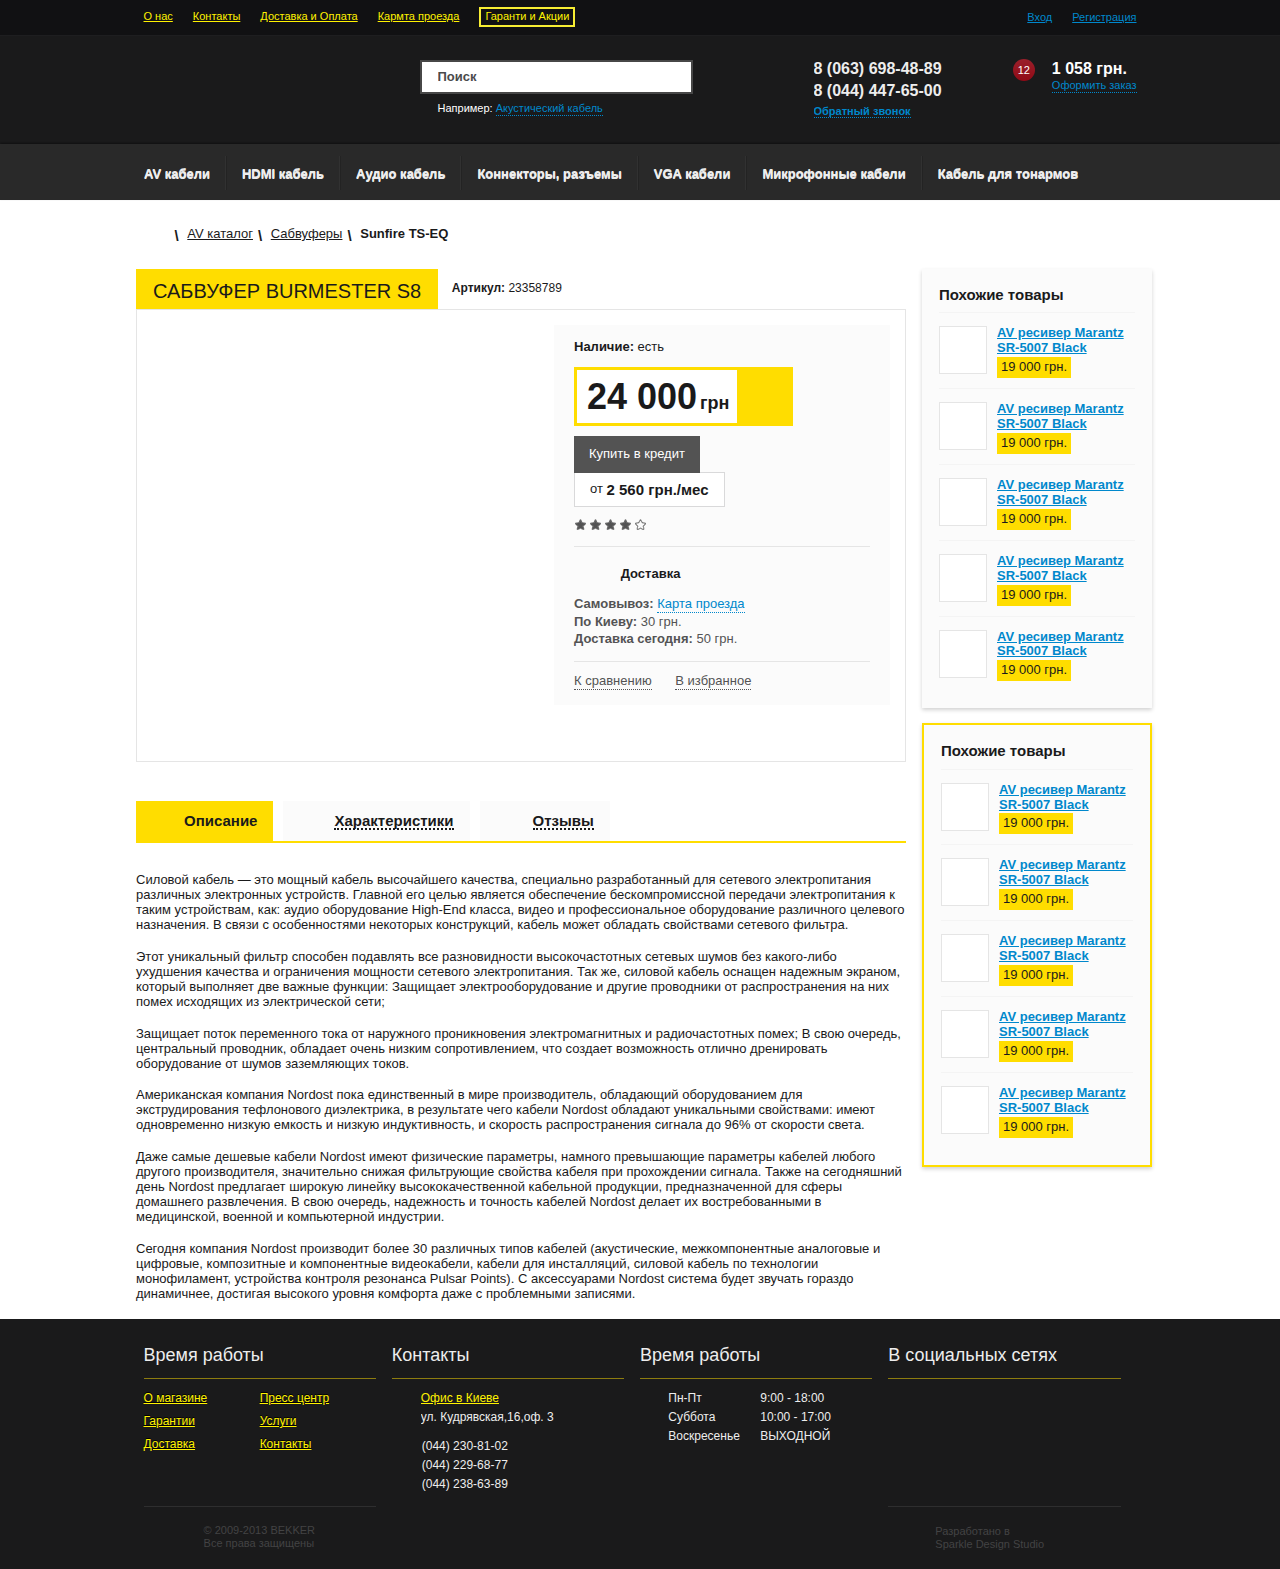
==== tovar-description.html @ 6b444d85 "upd" ====
<!doctype html>
<!--[if lte IE 8]><html class="lteie8"><![endif]-->
<!--[if gt IE 8]><!--><html><!--<![endif]-->
<head>
    <meta charset="utf-8">
    <title>Index</title>
    <meta name="viewport" content="width=device-width"/>
    <link rel="stylesheet" media="screen" href="css/screen.css" >
    <script src="js/jquery.js"></script>
    <script src="js/jquery-ui-1.10.3.custom.js"></script>
    <script src="js/jquery.cycle2.js"></script>
    <script src="js/jquery.cycle2.carousel.js"></script>
    <script src="js/html5shiv.js"></script>
    <script src="js/common.js"></script>
</head>
<body>
<div class="l-layout">
    <!-- BEGIN Header -->
    <header class="header">
        <div class="header__top">
            <div class="l-container">
                <nav class="top-nav">
                    <a href="#" class="top-nav__link">О нас</a>      
                    <a href="#" class="top-nav__link">Контакты</a>      
                    <a href="#" class="top-nav__link">Доставка и Оплата</a>       
                    <a href="#" class="top-nav__link">Кармта проезда</a>       
                    <a href="#" class="top-nav__link is-marked">Гаранти и Акции</a>
                </nav>
                <div class="enter-item">
                    <a href="#" class="enter-item__link">Вход</a>
                    <a href="#" class="enter-item__link">Регистрация</a>     
                </div>
            </div>
        </div>
        <div class="header__middle">
            <div class="l-container">
                <h1 class="header__logo">
                    <a href="#" class="header__logo-link">Bekker</a>
                </h1>
                <div class="header__search">
                    <div class="input-wrap">
                        <input class="input" type="text" placeholder="Поиск">
                        <i class="icon-glass"></i>
                    </div>
                    <div class="header__search-text">
                        Например: <span class="header__link js-search-example">Акустический кабель</span>
                    </div>
                </div>
                <div class="header__phones">
                    <i class="icon-phone"></i>
                    <div class="header__phones-item">
                        <div>8 (063) 698-48-89</div>
                        <div>8 (044) 447-65-00</div>
                        <a href="#" class="header__link">Обратный звонок</a>
                    </div>
                </div>
                <div class="header__busket">
                    <a class="header__busket-icon" href="#">
                        <i class="icon-basket-red"></i>
                        <span>12</span>
                    </a>
                    <div class="header__busket-info">
                        <strong>1 058 грн.</strong>
                        <a href="#" class="header__link">Оформить заказ</a>
                    </div>
                </div>
            </div>    
        </div>
        <nav class="nav">
            <ul class="nav__inner">
                <li class="nav__item">
                    <a href="#" class="nav__link">AV кабели </a>
                    <div class="subnav">
                        <div class="subnav__col">
                            <h2 class="subnav__title">Акустические кабели</h2>
                            <ul class="subnav__list">
                                <li class="subnav__item">
                                <a href="#" class="subnav__link">HDMI и DVI кабели</a>
                                </li>
                                <li class="subnav__item">
                                <a href="#" class="subnav__link">Аналоговые небалансные кабели</a>
                                </li>
                                <li class="subnav__item">
                                <a href="#" class="subnav__link">Аналоговые балансные кабели</a>
                                </li>
                                <li class="subnav__item">
                                <a href="#" class="subnav__link">Цифровые оптические кабели</a>
                                </li>
                                <li class="subnav__item">
                                <a href="#" class="subnav__link">Цифровые балансные кабели</a>
                                </li>
                                <li class="subnav__item">
                                <a href="#" class="subnav__link">Цифровые коаксиальные кабели</a>
                                </li>
                                <li class="subnav__item">
                                <a href="#" class="subnav__link">Сабвуферные кабели</a>
                                </li>
                                <li class="subnav__item">
                                <a href="#" class="subnav__link">Силовые кабели</a>
                                </li>
                                <li class="subnav__item">
                                <a href="#" class="subnav__link">Коннекторы, разъемы</a>
                                </li>
                            </ul>
                        </div>
                        <div class="subnav__col">
                            <h2 class="subnav__title">VGA кабели</h2>
                            <ul class="subnav__list">
                                <li class="subnav__item">
                                    <a href="#" class="subnav__link">HDMI и DVI кабели</a>
                                </li>
                                <li class="subnav__item">
                                    <a href="#" class="subnav__link">Аналоговые небалансные кабели</a>
                                </li>
                                <li class="subnav__item">
                                    <a href="#" class="subnav__link">Аналоговые балансные кабели</a>
                                </li>
                                <li class="subnav__item">
                                    <a href="#" class="subnav__link">Цифровые оптические кабели</a>
                                </li>
                            </ul>
                            <h2 class="subnav__title">Аналоговые небалансные кабели</h2>
                            <ul class="subnav__list">
                                <li class="subnav__item">
                                    <a href="#" class="subnav__link">HDMI и DVI кабели</a>
                                </li>
                                <li class="subnav__item">
                                    <a href="#" class="subnav__link">Аналоговые небалансные кабели</a>
                                </li>
                            </ul>
                        </div>
                        <div class="subnav__col">
                            <h2 class="subnav__title">Цифровые балансные кабели</h2>
                            <ul class="subnav__list">
                                <li class="subnav__item">
                                    <a href="#" class="subnav__link">Цифровые коаксиальные кабели</a>
                                </li>
                                <li class="subnav__item">
                                    <a href="#" class="subnav__link">Сабвуферные кабели</a>
                                </li>
                                <li class="subnav__item">
                                    <a href="#" class="subnav__link">Силовые кабели</a>
                                </li>
                                <li class="subnav__item">
                                    <a href="#" class="subnav__link">Коннекторы, разъемы</a>
                                </li>
                                <li class="subnav__item">
                                    <a href="#" class="subnav__link">VGA кабели</a>
                                </li>
                                <li class="subnav__item">
                                    <a href="#" class="subnav__link">Микрофонные кабели</a>
                                </li>
                                <li class="subnav__item">
                                    <a href="#" class="subnav__link">Кабель для тонармов</a>
                                </li>
                                <li class="subnav__item">
                                    <a href="#" class="subnav__link">USB кабель</a>
                                </li>
                                <li class="subnav__item">
                                    <a href="#" class="subnav__link">Оборудование, приборы</a>
                                </li>
                            </ul>
                        </div>
                    </div>
                </li>
                <li class="nav__item">
                    <a href="#" class="nav__link">HDMI кабель </a>
                </li>        
                <li class="nav__item">
                    <a href="#" class="nav__link">Аудио кабель</a>
                </li>          
                <li class="nav__item">
                    <a href="#" class="nav__link">Коннекторы, разъемы</a>
                </li>         
                <li class="nav__item">
                    <a href="#" class="nav__link">VGA кабели</a>
                </li>          
                <li class="nav__item">
                    <a href="#" class="nav__link">Микрофонные кабели</a>
                </li>            
                <li class="nav__item">
                    <a href="#" class="nav__link">Кабель для тонармов</a>
                </li>

            </ul>
        </nav>
    </header>
    <!-- END Header -->
    <div class="l-container">
        <div class="breadcrumbs">
            <a href="#"><i class="icon-home"></i></a><i>\</i>
            <a href="#">AV каталог</a><i>\</i>
            <a href="#">Сабвуферы</a><i>\</i>
            <span>Sunfire TS-EQ</span>
        </div>
    </div>
    <div class="l-container l-container_width wrap">
        <div class="l-main-col">
            <div class="prod">
                <div class="prod__top">
                    <h2 class="prod__title">Сабвуфер Burmester S8</h2>
                    <span class="prod__articul"><strong>Артикул:</strong> 23358789</span>
                </div>
                <div class="prod__main wrap">
                    <div class="prod__left">
                        
                    </div>
                    <div class="prod__right">
                        <div class="prod-info">
                            <p><strong>Наличие: </strong>есть</p>
                            <a class="price price_big" href="#">
                                <div class="price__main">
                                    <strong>24 000<sub>грн</sub></strong>
                                </div>
                                <i class="icon-basket"></i>
                            </a>
                            <a href="#" class="credit-buy">
                                <span class="credit-buy__title">Купить в кредит</span>
                                <span class="credit-buy__price">от <strong>2 560 грн./мес</strong></span>
                            </a>
                            <div class="rate">
                                <div class="rate__stars">
                                    <img src="img/rate.png" alt="">
                                </div>
                            </div> 
                            <div class="prod-info__delivery">
                                <i class="icon-delivery"></i>
                                <strong>Доставка</strong>
                                <ul>
                                    <li><strong>Самовывоз:</strong> <a href="#">Карта проезда</a></li>
                                    <li><strong>По Киеву:</strong> 30 грн.</li>
                                    <li><strong>Доставка сегодня:</strong> 50 грн.</li>
                                </ul>
                            </div>
                            <a href="#" class="prod-info__link">К сравнению</a>
                            <a href="#" class="prod-info__link">В избранное</a>
                        </div>
                        <div class="soc-like">
                            <img src="img/soc-like.png" alt="">
                        </div>
                    </div>
                </div>
            </div>
            <ul class="tab">
                <li class="tab__item">
                    <a href="#" class="tab__link is-active">
                        <i class="icon-descr"></i><span>Описание</span>
                    </a>
                </li>
                <li class="tab__item">
                    <a href="#" class="tab__link">
                        <i class="icon-char"></i><span>Характеристики</span>
                    </a>
                </li>
                <li class="tab__item">
                    <a href="#" class="tab__link">
                        <i class="icon-review"></i><span>Отзывы</span>
                    </a>
                </li>
            </ul>
            <div class="tab-cont">
                <article class="article">
                    <p>Силовой кабель — это мощный кабель высочайшего качества, специально разработанный для сетевого электропитания различных электронных устройств. Главной его целью является обеспечение бескомпромиссной передачи электропитания к таким устройствам, как: аудио оборудование High-End класса, видео и профессиональное оборудование различного целевого назначения. В связи с особенностями некоторых конструкций, кабель может обладать свойствами сетевого фильтра. </p>
                    <p>Этот уникальный фильтр способен подавлять все разновидности высокочастотных сетевых шумов без какого-либо ухудшения качества и ограничения мощности сетевого электропитания. Так же, силовой кабель оснащен надежным экраном, который выполняет две важные функции:
                    Защищает электрооборудование и другие проводники от распространения на них помех исходящих из электрической сети;</p>
                    <p>Защищает поток переменного тока от наружного проникновения электромагнитных и радиочастотных помех;
                    В свою очередь, центральный проводник, обладает очень низким сопротивлением, что создает возможность отлично дренировать оборудование от шумов заземляющих токов.</p>
                    <p>Американская компания Nordost пока единственный в мире производитель, обладающий оборудованием для экструдирования тефлонового диэлектрика, в результате чего кабели Nordost обладают уникальными свойствами: имеют одновременно низкую емкость и низкую индуктивность, и скорость распространения сигнала до 96% от скорости света. </p>
                    <p>Даже самые дешевые кабели Nordost имеют физические параметры, намного превышающие параметры кабелей любого другого производителя, значительно снижая фильтрующие свойства кабеля при прохождении сигнала.
                    Также на сегодняшний день Nordost предлагает широкую линейку высококачественной кабельной продукции, предназначенной для сферы домашнего развлечения. В свою очередь, надежность и точность кабелей Nordost делает их востребованными в медицинской, военной и компьютерной индустрии.</p>
                    <p>Сегодня компания Nordost производит более 30 различных типов кабелей (акустические, межкомпонентные аналоговые и цифровые, композитные и компонентные видеокабели, кабели для инсталляций, силовой кабель по технологии монофиламент, устройства контроля резонанса Pulsar Points). С аксессуарами Nordost система будет звучать гораздо динамичнее, достигая высокого уровня комфорта даже с проблемными записями.</p>
                </article>
            </div>
        </div>
        <div class="l-col-right">
            <div class="block">
                <h3 class="block__title">Похожие товары</h3>
                <a class="prod-small" href="#">
                    <div class="prod-small__img">
                        <img src="img/prod.jpg" alt="">
                    </div>
                    <div class="prod-small__main">
                        <strong class="prod-small__title"><span>AV ресивер Marantz SR-5007 Black</span></strong>
                        <span class="prod-small__price">19 000 грн.</span>
                    </div>
                </a>
                <a class="prod-small" href="#">
                    <div class="prod-small__img">
                        <img src="img/prod.jpg" alt="">
                    </div>
                    <div class="prod-small__main">
                        <strong class="prod-small__title"><span>AV ресивер Marantz SR-5007 Black</span></strong>
                        <span class="prod-small__price">19 000 грн.</span>
                    </div>
                </a>
                <a class="prod-small" href="#">
                    <div class="prod-small__img">
                        <img src="img/prod.jpg" alt="">
                    </div>
                    <div class="prod-small__main">
                        <strong class="prod-small__title"><span>AV ресивер Marantz SR-5007 Black</span></strong>
                        <span class="prod-small__price">19 000 грн.</span>
                    </div>
                </a>
                <a class="prod-small" href="#">
                    <div class="prod-small__img">
                        <img src="img/prod.jpg" alt="">
                    </div>
                    <div class="prod-small__main">
                        <strong class="prod-small__title"><span>AV ресивер Marantz SR-5007 Black</span></strong>
                        <span class="prod-small__price">19 000 грн.</span>
                    </div>
                </a>
                <a class="prod-small" href="#">
                    <div class="prod-small__img">
                        <img src="img/prod.jpg" alt="">
                    </div>
                    <div class="prod-small__main">
                        <strong class="prod-small__title"><span>AV ресивер Marantz SR-5007 Black</span></strong>
                        <span class="prod-small__price">19 000 грн.</span>
                    </div>
                </a>
            </div>
            <div class="block is-best">
                <h3 class="block__title">Похожие товары</h3>
                <a class="prod-small" href="#">
                    <div class="prod-small__img">
                        <img src="img/prod.jpg" alt="">
                    </div>
                    <div class="prod-small__main">
                        <strong class="prod-small__title"><span>AV ресивер Marantz SR-5007 Black</span></strong>
                        <span class="prod-small__price">19 000 грн.</span>
                    </div>
                </a>
                <a class="prod-small" href="#">
                    <div class="prod-small__img">
                        <img src="img/prod.jpg" alt="">
                    </div>
                    <div class="prod-small__main">
                        <strong class="prod-small__title"><span>AV ресивер Marantz SR-5007 Black</span></strong>
                        <span class="prod-small__price">19 000 грн.</span>
                    </div>
                </a>
                <a class="prod-small" href="#">
                    <div class="prod-small__img">
                        <img src="img/prod.jpg" alt="">
                    </div>
                    <div class="prod-small__main">
                        <strong class="prod-small__title"><span>AV ресивер Marantz SR-5007 Black</span></strong>
                        <span class="prod-small__price">19 000 грн.</span>
                    </div>
                </a>
                <a class="prod-small" href="#">
                    <div class="prod-small__img">
                        <img src="img/prod.jpg" alt="">
                    </div>
                    <div class="prod-small__main">
                        <strong class="prod-small__title"><span>AV ресивер Marantz SR-5007 Black</span></strong>
                        <span class="prod-small__price">19 000 грн.</span>
                    </div>
                </a>
                <a class="prod-small" href="#">
                    <div class="prod-small__img">
                        <img src="img/prod.jpg" alt="">
                    </div>
                    <div class="prod-small__main">
                        <strong class="prod-small__title"><span>AV ресивер Marantz SR-5007 Black</span></strong>
                        <span class="prod-small__price">19 000 грн.</span>
                    </div>
                </a>
            </div>
            <a class="side-banner" href="#">
                <img src="img/banner.jpg" alt="">
            </a>
        </div> 
    </div>
    <div class="push"></div>
</div>
<footer class="footer">
    <div class="l-container">
        <div class="footer__col">
            <h3 class="footer__title">Время работы</h3>
            <ul class="footer__nav">
                <li class="footer__nav-item"><a href="" class="footer__nav-link">О магазине</a></li>
                <li class="footer__nav-item"><a href="" class="footer__nav-link">Пресс центр</a></li>
                <li class="footer__nav-item"><a href="" class="footer__nav-link">Гарантии</a></li>
                <li class="footer__nav-item"><a href="" class="footer__nav-link">Услуги</a></li>
                <li class="footer__nav-item"><a href="" class="footer__nav-link">Доставка</a></li>
                <li class="footer__nav-item"><a href="" class="footer__nav-link">Контакты</a></li>
            </ul>
            <div class="footer__copy footer__meta">
                <i class="icon-bakker"></i>
                <span>© 2009-2013 BEKKER <br> Все права защищены</span>
            </div>
        </div>
        <div class="footer__col">
            <h3 class="footer__title">Контакты</h3>
            <div class="footer__contact">
                <div class="footer__conact-item">
                    <i class="icon-point"></i>
                    <ul>
                        <li><a href="#">Офис в Киеве</a></li>
                        <li>ул. Кудрявская,16,оф. 3</li>
                    </ul>
                </div>
                <div class="footer__conact-item">
                    <i class="icon-phone-small"></i>
                    <ul>
                        <li>(044) 230-81-02</li>
                        <li>(044) 229-68-77</li>
                        <li>(044) 238-63-89</li>
                    </ul>
                </div>
            </div>
        </div>
        <div class="footer__col footer__time">
            <h3 class="footer__title">Время работы</h3>
            <i class="icon-clock"></i>
            <ul>
                <li>Пн-Пт</li>
                <li>Суббота</li>
                <li>Воскресенье </li>
            </ul>
            <ul>
                <li>9:00 - 18:00</li>
                <li>10:00 - 17:00</li>
                <li>ВЫХОДНОЙ</li>
            </ul>
        </div>
        <div class="footer__col">
            <h3 class="footer__title">В социальных сетях</h3>
            <div class="soc">
                <a href="#" class="soc__link soc__vk"></a>
                <a href="#" class="soc__link soc__fb"></a>
                <a href="#" class="soc__link soc__tw"></a>
                <a href="#" class="soc__link soc__od"></a>
                <a href="#" class="soc__link soc__gp"></a>
            </div>
            <div class="footer__created footer__meta">
                <a class="icon-sparkle" href="#">Sparkle Design Studio</a>
                <span>Разработано в <br> Sparkle Design Studio</span>
            </div>
        </div>
    </div>
</footer>
<!-- END footer -->
</body>
</html>
---- css/screen.css ----
@font-face{font-family:"pf_dindisplay_probold";src:url("../fonts/pfdindisplaypro-bold-webfont.eot");src:url("../fonts/pfdindisplaypro-bold-webfont.eot?#iefix") format("embedded-opentype"),url("../fonts/pfdindisplaypro-bold-webfont.woff") format("woff"),url("../fonts/pfdindisplaypro-bold-webfont.ttf") format("truetype");font-weight:normal;font-style:normal}@font-face{font-family:"pf_dindisplay_promedium";src:url("../fonts/pfdindisplaypro-medium-webfont.eot");src:url("../fonts/pfdindisplaypro-medium-webfont.eot?#iefix") format("embedded-opentype"),url("../fonts/pfdindisplaypro-medium-webfont.woff") format("woff"),url("../fonts/pfdindisplaypro-medium-webfont.ttf") format("truetype");font-weight:normal;font-style:normal}html,body,div,span,applet,object,iframe,h1,h2,h3,h4,h5,h6,p,blockquote,pre,a,abbr,acronym,address,big,cite,code,del,dfn,em,img,ins,kbd,q,s,samp,small,strike,strong,sub,sup,tt,var,b,u,i,center,dl,dt,dd,ol,ul,li,fieldset,form,label,legend,table,caption,tbody,tfoot,thead,tr,th,td,article,aside,canvas,details,embed,figure,figcaption,footer,header,hgroup,menu,nav,output,ruby,section,summary,time,mark,audio,video{margin:0;padding:0;border:0;vertical-align:baseline}body,html{height:100%}img,fieldset{border:none}input[type="submit"],button{cursor:pointer}input[type="submit"]::-moz-focus-inner{padding:0;border:0}textarea{overflow:auto}input,button{margin:0;padding:0;border:0}input,textarea,select,button,h1,h2,h3,h4,h5,h6,a,span,a:focus{outline:none}ul,ol{list-style-type:none}@media only screen and (min-device-width: 320px) and (max-device-width: 480px){*{-webkit-text-size-adjust:none}}table{border-spacing:0;border-collapse:collapse;width:100%;table-layout:fixed}html ::-moz-scrollbar{width:14px}html ::-webkit-scrollbar{width:14px}html ::scrollbar{width:14px}html ::-moz-scrollbar-track{background:#bec3c3}html ::-webkit-scrollbar-track{background:#bec3c3}html ::scrollbar-track{background:#bec3c3}html ::-moz-scrollbar-thumb{background:#bec3c3}html ::-webkit-scrollbar-thumb{background:#bec3c3}html ::scrollbar-thumb{background:#bec3c3}html ::-moz-scrollbar-track-piece{background:#e1e1e1}html ::-webkit-scrollbar-track-piece{background:#e1e1e1}html ::scrollbar-track-piece{background:#e1e1e1}body{color:#1a1a1b;min-width:1044px;background:#fff;font:normal 13px/1.15 Arial,sans-serif}a{color:#08c;text-decoration:none}a:hover{text-decoration:none}.l-layout{margin:0 auto -250px;position:relative;min-height:100%;height:auto !important;height:100%}.wrapper{overflow:hidden}.wrap{*zoom:1}.wrap:before,.wrap:after{content:" ";display:table}.wrap:after{clear:both}.push{clear:both;height:250px}.l-container{padding:0 16px;margin:0 auto;width:993px}.l-container_width{width:1024px}.header{position:relative;height:200px}.header__top{position:absolute;top:0;left:0;right:0;z-index:2;border-bottom:1px solid #1e1e20;height:35px;line-height:35px;font-size:11px;background:rgba(17,16,18,0.85)}.top-nav{float:left;font-size:0}.top-nav__link{display:inline-block;vertical-align:middle;margin-left:20px;color:#fff200;text-decoration:underline;line-height:1.4;font-size:11px}.top-nav__link:first-child{margin-left:0}.top-nav__link.is-marked{border:2px solid #f7ed33;text-decoration:none;padding:0 4px}.top-nav__link.is-marked:hover{background:#f7ed33;color:#1a1a1b}.enter-item{float:right;*zoom:1}.enter-item:before,.enter-item:after{content:" ";display:table}.enter-item:after{clear:both}.enter-item__link{float:left;margin-left:20px;color:#08c;text-decoration:underline}.header__middle{*zoom:1;height:144px;background:#1a1a1b url(../img/dark-bg.png) 0 0 no-repeat}.header__middle:before,.header__middle:after{content:" ";display:table}.header__middle:after{clear:both}.header__middle .l-container{position:relative;padding-top:60px}.header__logo{position:absolute;top:0;left:16px;font:0/0 a;text-shadow:none;color:transparent}.header__logo-link{display:block;background:url('../img/icons-s85495fd8a1.png') 0 0 no-repeat;width:210px;height:132px}.header__search{float:left;margin-left:276px;width:273px}.header__search .input{margin-bottom:8px;border-color:#474747;padding-right:33px;color:#4a4a4b;font-size:13px}.header__search .input:-ms-input-placeholder{font-size:13px;color:#4a4a4b}.header__search .input:-moz-placeholder{font-size:13px;color:#4a4a4b}.header__search .input::-moz-placeholder{font-size:13px;color:#4a4a4b}.header__search .input::-webkit-input-placeholder{font-size:13px;color:#4a4a4b}.header__search .input::placeholder{font-size:13px;color:#4a4a4b}.header__search .icon-glass{position:absolute;right:14px;top:10px}.header__search-text{margin-left:18px;color:#fff;font-size:11px}.header__phones{float:left;min-width:200px;margin-left:64px;*zoom:1}.header__phones:before,.header__phones:after{content:" ";display:table}.header__phones:after{clear:both}.header__phones .icon-phone{float:left;margin-right:15px;background:url('../img/icons-s85495fd8a1.png') 0 -282px no-repeat;width:42px;height:42px}.header__phones-item{color:#ededed;font-size:16px;font-weight:bold;padding-bottom:4px;overflow:hidden}.header__phones-item div{margin-top:4px}.header__phones-item div:first-child{margin-top:0}.header__link{display:inline-block;border-bottom:1px dotted;color:#08c;font-size:11px;cursor:pointer}.header__link:hover{border-bottom-color:transparent}.header__busket{float:right;*zoom:1}.header__busket:before,.header__busket:after{content:" ";display:table}.header__busket:after{clear:both}.header__busket-icon{position:relative;float:left;margin-right:25px}.header__busket-icon span{position:absolute;top:-1px;right:-8px;width:22px;height:22px;font-size:11px;line-height:22px;text-align:center;color:#fff;border-radius:50%;background:#a80716;background-image:-webkit-gradient(linear, 50% 0%, 50% 100%, color-stop(0%, #9a202b), color-stop(100%, #900a16));background-image:-webkit-linear-gradient(#9a202b,#900a16);background-image:-moz-linear-gradient(#9a202b,#900a16);background-image:-o-linear-gradient(#9a202b,#900a16);background-image:linear-gradient(#9a202b,#900a16)}.header__busket-info{float:left}.header__busket-info strong{display:block;font-size:16px;color:#fff}.nav{padding-top:3px;height:56px;background:#292929;-webkit-box-sizing:border-box;-moz-box-sizing:border-box;box-sizing:border-box;-webkit-box-shadow:0 -1px 2px rgba(0,0,0,0.4);-moz-box-shadow:0 -1px 2px rgba(0,0,0,0.4);box-shadow:0 -1px 2px rgba(0,0,0,0.4)}.nav__inner{position:relative;z-index:500;width:1024px;margin:0 auto;*zoom:1}.nav__inner:before,.nav__inner:after{content:" ";display:table}.nav__inner:after{clear:both}.nav__item{float:left}.nav__item:first-child .nav__link:after,.nav__item:first-child .nav__link:before{display:none}.nav__item:hover .nav__link{z-index:2;color:#1a1a1b;background:#fff200;text-shadow:none}.nav__item:hover .nav__link:after,.nav__item:hover .nav__link:before{display:none}.nav__item:hover .subnav{display:block}.nav__link{position:relative;display:block;padding:0 16px;height:53px;line-height:53px;color:#ededed;font-size:13px;font-weight:bold;text-shadow:0 1px 0 #ededed}.nav__link:after,.nav__link:before{content:"";position:absolute;width:1px;height:34px;top:9px}.nav__link:before{left:-1px;background:#313131}.nav__link:after{left:0;background:#232323}.subnav{display:none;position:absolute;z-index:500;left:0;top:53px;border:3px solid #fff200;padding:25px 40px 6px 25px;background:#fff;*zoom:1}.subnav:before,.subnav:after{content:" ";display:table}.subnav:after{clear:both}.subnav__col{float:left;margin-left:53px}.subnav__col:first-child{margin-left:0}.subnav__list{margin-bottom:29px}.subnav__title{margin-bottom:11px;font-size:13px}.subnav__item{margin-bottom:3px}.subnav__link{color:#08c;font-size:12px;text-decoration:underline}.subnav__link:hover{text-decoration:none}.footer{position:relative;height:250px;padding-top:26px;overflow:hidden;-webkit-box-sizing:border-box;-moz-box-sizing:border-box;box-sizing:border-box;font-size:12px;background:#1a1a1b url(../img/dark-bg.png) 0 0 repeat}.footer__col{float:left;-webkit-box-sizing:border-box;-moz-box-sizing:border-box;box-sizing:border-box;padding-right:16px;width:25%;color:#ededed}.footer__title{margin-bottom:13px;padding-bottom:13px;font-size:18px;font-weight:normal;font-family:"pf_dindisplay_probold","arial narrow",sans-serif;border-bottom:1px solid #8d7c0f}.footer__nav{*zoom:1}.footer__nav:before,.footer__nav:after{content:" ";display:table}.footer__nav:after{clear:both}.footer__nav-item{float:left;margin-bottom:9px;width:50%;padding-right:1%;-webkit-box-sizing:border-box;-moz-box-sizing:border-box;box-sizing:border-box}.footer__nav-link{color:#fff200;font-size:12px;text-decoration:underline;text-shadow:0 -1px 0 #000}.footer__meta{border-top:1px solid rgba(130,130,130,0.2);padding-top:7px;color:#434344;font-size:11px}.footer__meta span{display:inline-block;vertical-align:middle}.footer__copy{margin-top:45px}.footer__copy .icon-bakker{display:inline-block;vertical-align:middle}.footer__copy span{margin-top:4px}.icon-bakker{margin-right:10px;background:url('../img/icons-s85495fd8a1.png') 0 -178px no-repeat;width:47px;height:42px}.footer__conact-item{*zoom:1}.footer__conact-item:before,.footer__conact-item:after{content:" ";display:table}.footer__conact-item:after{clear:both}.footer__conact-item .icon-point,.footer__conact-item .icon-phone-small{float:left;margin-right:13px}.footer__conact-item a{color:#fff200;text-decoration:underline}.footer__conact-item a:hover{text-decoration:none}.footer__conact-item ul{overflow:hidden;margin-bottom:10px}.footer__conact-item li{margin-bottom:5px}.footer__time ul{display:inline-block;margin-right:17px}.footer__time li{margin-bottom:5px}.footer__time .icon-clock,.footer__time ul{vertical-align:top}.footer__time .icon-clock{margin-right:5px}.footer__created{padding-top:18px;margin-top:83px}.icon-sparkle{display:inline-block;margin-right:5px;vertical-align:middle;background:url('../img/icons-s85495fd8a1.png') 0 -911px no-repeat;width:39px;height:16px;font:0/0 a;text-shadow:none;color:transparent}.input-wrap{position:relative}.input{display:block;border:2px solid #d0d0d0;padding:7px 16px 8px;width:100%;background:#fff;-webkit-box-sizing:border-box;-moz-box-sizing:border-box;box-sizing:border-box;font:normal 15px Arial,sans-serif;color:#1a1a1b}.input:-ms-input-placeholder{font-weight:bold;color:#1a1a1b;font:bold 15px Arial,sans-serif}.input:-moz-placeholder{font-weight:bold;color:#1a1a1b;font:bold 15px Arial,sans-serif}.input::-moz-placeholder{font-weight:bold;color:#1a1a1b;font:bold 15px Arial,sans-serif}.input::-webkit-input-placeholder{font-weight:bold;color:#1a1a1b;font:bold 15px Arial,sans-serif}.input::placeholder{font-weight:bold;color:#1a1a1b;font:bold 15px Arial,sans-serif}.icon-glass{display:inline-block;background:url('../img/icons-s85495fd8a1.png') 0 -937px no-repeat;width:16px;height:16px}.icon-basket-red{display:inline-block;background:url('../img/icons-s85495fd8a1.png') 0 -230px no-repeat;width:42px;height:42px}.icon-point{display:inline-block;background:url('../img/icons-s85495fd8a1.png') 0 -407px no-repeat;width:16px;height:25px}.icon-phone-small{display:inline-block;background:url('../img/icons-s85495fd8a1.png') 0 -524px no-repeat;width:17px;height:25px}.icon-clock{display:inline-block;background:url('../img/icons-s85495fd8a1.png') 0 -334px no-repeat;width:20px;height:22px}.soc{font-size:0}.soc__link{display:inline-block;margin-right:10px;vertical-align:middle}.soc__link:active{position:relative;top:1px}.soc__vk{background:url('../img/icons-s85495fd8a1.png') 0 -483px no-repeat;width:30px;height:31px}.soc__fb{background:url('../img/icons-s85495fd8a1.png') 0 -870px no-repeat;width:30px;height:31px}.soc__tw{background:url('../img/icons-s85495fd8a1.png') 0 -559px no-repeat;width:30px;height:31px}.soc__od{background:url('../img/icons-s85495fd8a1.png') 0 -442px no-repeat;width:30px;height:31px}.soc__gp{background:url('../img/icons-s85495fd8a1.png') 0 -366px no-repeat;width:30px;height:31px}.prod-slider{margin-bottom:55px}.prod-slider__main{position:relative}.prod-title{float:left;font-size:0}.prod-title__item{display:inline-block;margin-right:12px;vertical-align:middle}.prod-title__link{display:block;padding:2px 7px;border:1px solid #e4e4e4;font-size:13px;font-weight:bold;color:#1a1a1b;-webkit-box-sizing:border-box;-moz-box-sizing:border-box;box-sizing:border-box}.prod-title__link:hover{background:#5a5a5b;border-color:#5a5a5b;color:#fff}.prod-title__link.is-active{padding:12px 17px 8px;background:#fd0;text-transform:uppercase;border:none;line-height:1;font-family:"pf_dindisplay_probold","arial narrow",sans-serif;font-weight:normal;font-size:20px;color:#1a1a1b}.prod-slider__item{width:256px}.prod-slider__prev,.prod-slider__next{position:absolute;top:50%;margin-top:-10px}.prod-slider__prev{background:url('../img/icons-s85495fd8a1.png') 0 -1062px no-repeat;width:12px;height:21px;left:-25px}.prod-slider__next{background:url('../img/icons-s85495fd8a1.png') 0 -1031px no-repeat;width:12px;height:21px;right:-25px}.pager{float:right;margin-top:14px;font-size:0}.pager button{display:inline-block;vertical-align:middle;margin-left:6px;width:12px;height:12px;border:1px solid rgba(82,82,83,0.6);border-radius:50%;background-color:#ebebeb}.pager .is-active{background:#515153}.item{position:relative;margin-right:-1px;width:256px;height:287px}.item__wrap{position:absolute;top:0;right:0;left:0;height:287px;-webkit-box-sizing:border-box;-moz-box-sizing:border-box;box-sizing:border-box;background:#fff;overflow:hidden;border:1px solid #f8f8f8}.item__wrap:hover{height:393px}.item__wrap:hover .item__bottom{height:190px}.item__top{padding:14px 15px 7px 15px}.item__title{height:35px;overflow:hidden}.item__link{font-size:15px;color:#08c;font-weight:bold}.item__img{display:block;height:145px;line-height:145px;text-align:center;overflow:hidden}.item__img:hover img{-webkit-transform:scale(1.1, 1.1);-moz-transform:scale(1.1, 1.1);-ms-transform:scale(1.1, 1.1);-o-transform:scale(1.1, 1.1);transform:scale(1.1, 1.1)}.item__img img{max-width:100%;max-height:100%;vertical-align:middle;-webkit-transform:translate3d(0, 0, 0);-moz-transform:translate3d(0, 0, 0);-ms-transform:translate3d(0, 0, 0);-o-transform:translate3d(0, 0, 0);transform:translate3d(0, 0, 0);-webkit-transition:all 0.2s linear;-moz-transition:all 0.2s linear;-o-transition:all 0.2s linear;transition:all 0.2s linear}.item__bottom{position:absolute;bottom:0;left:0;right:0;padding:10px 15px;height:84px;background:#fbfbfb;*zoom:1;-webkit-box-sizing:border-box;-moz-box-sizing:border-box;box-sizing:border-box}.item__bottom:before,.item__bottom:after{content:" ";display:table}.item__bottom:after{clear:both}.item__price{float:left}.item__action{float:right}.item__action li{margin-bottom:5px}.item__action a{display:inline-block;color:#5a5a5b;font-size:11px;border-bottom:1px dotted}.item__descr{clear:both;padding-top:12px;height:110px;overflow:hidden;-webkit-box-sizing:border-box;-moz-box-sizing:border-box;box-sizing:border-box;font-size:11px;color:#5a5a5b}.price{display:block;padding:2px;-webkit-box-sizing:border-box;-moz-box-sizing:border-box;box-sizing:border-box;background:#fd0;font-size:0}.price__main{display:inline-block;vertical-align:middle;padding:5px 3px 5px 10px;background:#fff;min-width:100px;-webkit-box-sizing:border-box;-moz-box-sizing:border-box;box-sizing:border-box;color:#1a1a1b}.price__main strong{font-size:24px}.price__main sub{font-size:11px}.price_big{padding:3px;display:inline-block}.price_big .price__main{padding:6px 8px 6px 10px;font-weight:bold}.price_big .price__main strong{font-size:36px}.price_big .price__main sub{display:inline-block;margin-left:3px;font-size:18px}.price_big .icon-basket{margin:0 12px 0 15px}.icon-basket{display:inline-block;vertical-align:middle;margin:0 5px 0 9px;background:url('../img/icons-s85495fd8a1.png') 0 -142px no-repeat;width:26px;height:26px}.rate{margin-top:5px}.rate__stars,.rate__counter{display:inline-block;vertical-align:middle}.rate__counter{font-size:11px;color:#525253}.banner{margin:30px 0;overflow:hidden;text-align:center}.banner img{max-width:100%;max-height:100%}.banner_under-slider{margin-top:-15px}.info-section{padding:0 0 28px;border-top:1px solid #e2e2e2;background:#ededed url(../img/light-bg.png) 0 0 repeat}.info{width:422px}.info__top{margin-bottom:19px;*zoom:1;border-bottom:3px solid rgba(26,26,27,0.45);padding:21px 0 12px}.info__top:before,.info__top:after{content:" ";display:table}.info__top:after{clear:both}.info__top .simple-tab{display:inline-block;vertical-align:middle}.info__title{display:inline-block;margin-right:11px;vertical-align:middle;font-size:20px;font-family:"pf_dindisplay_probold","arial narrow",sans-serif;color:#1a1a1b;font-weight:normal}.info__text{margin-top:32px;font-size:13px}.simple-tab{*zoom:1}.simple-tab:before,.simple-tab:after{content:" ";display:table}.simple-tab:after{clear:both}.simple-tab__item{float:left;padding:3px 10px}.simple-tab__item.is-active{background:#fd0}.simple-tab__item.is-active .simple-tab__link{border-bottom-color:transparent}.simple-tab__link{display:inline-block;color:#1a1a1b;font-weight:bold;font-size:13px;border-bottom:1px dotted}.news{margin-top:17px;padding:0 5px 17px 0;*zoom:1;border-bottom:1px solid rgba(150,150,161,0.5)}.news:before,.news:after{content:" ";display:table}.news:after{clear:both}.news__img{float:left;margin-right:15px;width:68px;height:68px;text-align:center;overflow:hidden}.news__img img{border-radius:50%;display:block;max-width:100%;max-height:100%}.news__main{overflow:hidden}.news__date{display:block;font-size:11px;color:#525253}.news__text{color:#1a1a1b}.link-all{margin:10px 0;padding-left:50px}.link-all a{font-size:13px;color:#1a1a1b;text-decoration:underline}.breadcrumbs{margin:25px 0}.breadcrumbs a,.breadcrumbs span,.breadcrumbs i{display:inline-block;position:relative;vertical-align:middle;color:#1a1a1b}.breadcrumbs a:before,.breadcrumbs span:before,.breadcrumbs i:before{content:"";position:absolute;left:0;top:0}.breadcrumbs a{text-decoration:underline}.breadcrumbs i{position:relative;top:1px;font-style:normal;font-weight:bold;font-size:15px;margin:0 5px}.breadcrumbs .icon-home{top:0;margin:0 5px 0 0}.breadcrumbs span{font-weight:bold}.icon-home{background:url('../img/icons-s85495fd8a1.png') 0 -810px no-repeat;width:21px;height:19px;display:inline-block}.credit-buy{display:inline-block;margin-bottom:7px}.credit-buy__title{display:inline-block;position:relative;margin-bottom:-1px;padding:11px 15px;color:#fff;background:#535353}.credit-buy__price{display:block;padding:8px 15px 7px;background:#fff;border:1px solid #d9d9da;color:#1a1a1b}.credit-buy__price strong{display:inline-block;font-size:15px;vertical-align:middle}.icon-delivery{display:inline-block;vertical-align:middle;background:url('../img/icons-s85495fd8a1.png') 0 -839px no-repeat;width:36px;height:21px}.tab{*zoom:1;border-bottom:2px solid #fd0}.tab:before,.tab:after{content:" ";display:table}.tab:after{clear:both}.tab__item{float:left;margin-right:10px}.tab__link{display:block;padding:0 16px;height:40px;line-height:40px;color:#1a1a1b;font-size:0;background:#fbfbfb}.tab__link.is-active{background:#fd0}.tab__link.is-active span{border-bottom-color:transparent}.tab__link span{display:inline-block;vertical-align:middle;line-height:1;font-size:15px;font-weight:bold;border-bottom:2px dotted}.tab__link i{vertical-align:middle;margin-right:11px}.icon-descr{display:inline-block;background:url('../img/icons-s85495fd8a1.png') 0 -963px no-repeat;width:21px;height:16px}.icon-char{display:inline-block;background:url('../img/icons-s85495fd8a1.png') 0 -600px no-repeat;width:24px;height:22px}.icon-review{display:inline-block;background:url('../img/icons-s85495fd8a1.png') 0 -706px no-repeat;width:26px;height:20px}.tab-cont{padding-top:30px}.article p{margin-bottom:17px}.block{margin-bottom:15px;padding:17px;background:#fbfbfb;box-shadow:0 2px 4px rgba(0,0,0,0.18)}.block.is-best{border:2px solid #fd0}.block__title{margin-bottom:9px;font-weight:bold;font-size:15px}.prod-small{display:block;*zoom:1;padding:13px 0 10px;border-top:1px solid #f4f4f4}.prod-small:before,.prod-small:after{content:" ";display:table}.prod-small:after{clear:both}.prod-small__img{float:left;margin-right:10px;width:46px;height:46px;text-align:center;line-height:46px;overflow:hidden;background:#fff;border:1px solid #e5e5e5}.prod-small__img img{vertical-align:middle;max-width:100%;max-height:100%}.prod-small__main{overflow:hidden}.prod-small__title{display:block;margin-bottom:1px;color:#08c;font-size:13px}.prod-small__title span{display:inline-block;text-decoration:underline}.prod-small__price{display:inline-block;padding:3px 4px;background:#fd0;color:#1a1a1b}.side-banner{overflow:hidden}.side-banner img{display:block}.big-slider{position:relative;height:361px;background:#fd0 url(../img/slider-bg.jpg) 0 0 repeat-x;-webkit-background-size:100%,100%;-moz-background-size:100%,100%;-o-background-size:100%,100%;background-size:100%,100%}.big-slider .cycle-slideshow{height:100%}.big-slider__item{position:relative;width:100%;*zoom:1}.big-slider__item:before,.big-slider__item:after{content:" ";display:table}.big-slider__item:after{clear:both}.big-slider__item img{position:absolute;top:0;right:0}.big-slider__item p{margin:14px 0 0 22px;font-family:"pf_dindisplay_promedium","arial narrow",sans-serif;font-size:18px}.big-slider__item .l-container{position:relative}.big-slider__title-wrap{display:inline-block;margin-top:90px;padding:15px 35px 15px 20px;background:#000;color:#fd0;font-family:"pf_dindisplay_promedium","arial narrow",sans-serif;font-size:18px}.big-slider__title{margin-top:5px;font-family:"pf_dindisplay_probold","arial narrow",sans-serif;font-size:36px;font-weight:normal}.big-slider__nav{position:absolute;top:0;bottom:0;right:0;left:0}.big-slider__nav .l-container{position:relative;height:100%;z-index:400}.big-slider__prev,.big-slider__next{position:absolute;top:50%;margin-top:-32px}.big-slider__prev{left:0;background:url('../img/icons-s85495fd8a1.png') 0 -632px no-repeat;width:33px;height:64px}.big-slider__next{right:0;background:url('../img/icons-s85495fd8a1.png') 0 -736px no-repeat;width:32px;height:64px}.big-slider__wrap{padding-left:65px}.l-col-2{float:left;width:50%;padding-right:1%;-webkit-box-sizing:border-box;-moz-box-sizing:border-box;box-sizing:border-box}.l-main-col{float:left;margin-left:8px;width:770px}.l-col-right{float:right;width:230px}.overlay{position:fixed;z-index:1000;top:0;bottom:0;right:0;left:0;background:#000;filter:progid:DXImageTransform.Microsoft.Alpha(Opacity=50);opacity:0.5}.popup{position:absolute;z-index:2000;width:940px;top:0;left:0;right:0;bottom:0;padding:20px 31px 20px 20px;margin:auto;width:940px;height:561px;background:#fff;-webkit-box-sizing:border-box;-moz-box-sizing:border-box;box-sizing:border-box;-webkit-box-shadow:0 1px 1px #000;-moz-box-shadow:0 1px 1px #000;box-shadow:0 1px 1px #000}.prod{margin-bottom:39px}.prod__title,.prod__articul{display:inline-block;vertical-align:middle}.prod__title{padding:12px 17px 8px;background:#fd0;text-transform:uppercase;line-height:1;font-family:"pf_dindisplay_probold","arial narrow",sans-serif;font-weight:normal;font-size:20px;color:#1a1a1b;margin-right:10px}.prod__articul{font-size:12px}.prod__main{padding:15px;border:1px solid #e5e5e5}.prod__left{float:left}.prod__right{float:right;width:336px}.prod-info{margin-bottom:26px;padding:15px 20px;background:#fbfbfb;-webkit-box-sizing:border-box;-moz-box-sizing:border-box;box-sizing:border-box}.prod-info .price{margin:12px 0 10px}.prod-info__delivery{margin:12px 0;padding:17px 0 12px;border-top:1px solid #e5e5e5;border-bottom:1px solid #e5e5e5}.prod-info__delivery .icon-delivery{margin-right:7px}.prod-info__delivery ul{margin-top:12px}.prod-info__delivery li{margin-bottom:2px;color:#535354}.prod-info__delivery a{display:inline-block;border-bottom:1px dotted}.prod-info__link{display:inline-block;margin-right:20px;color:#535354;border-bottom:1px dotted}
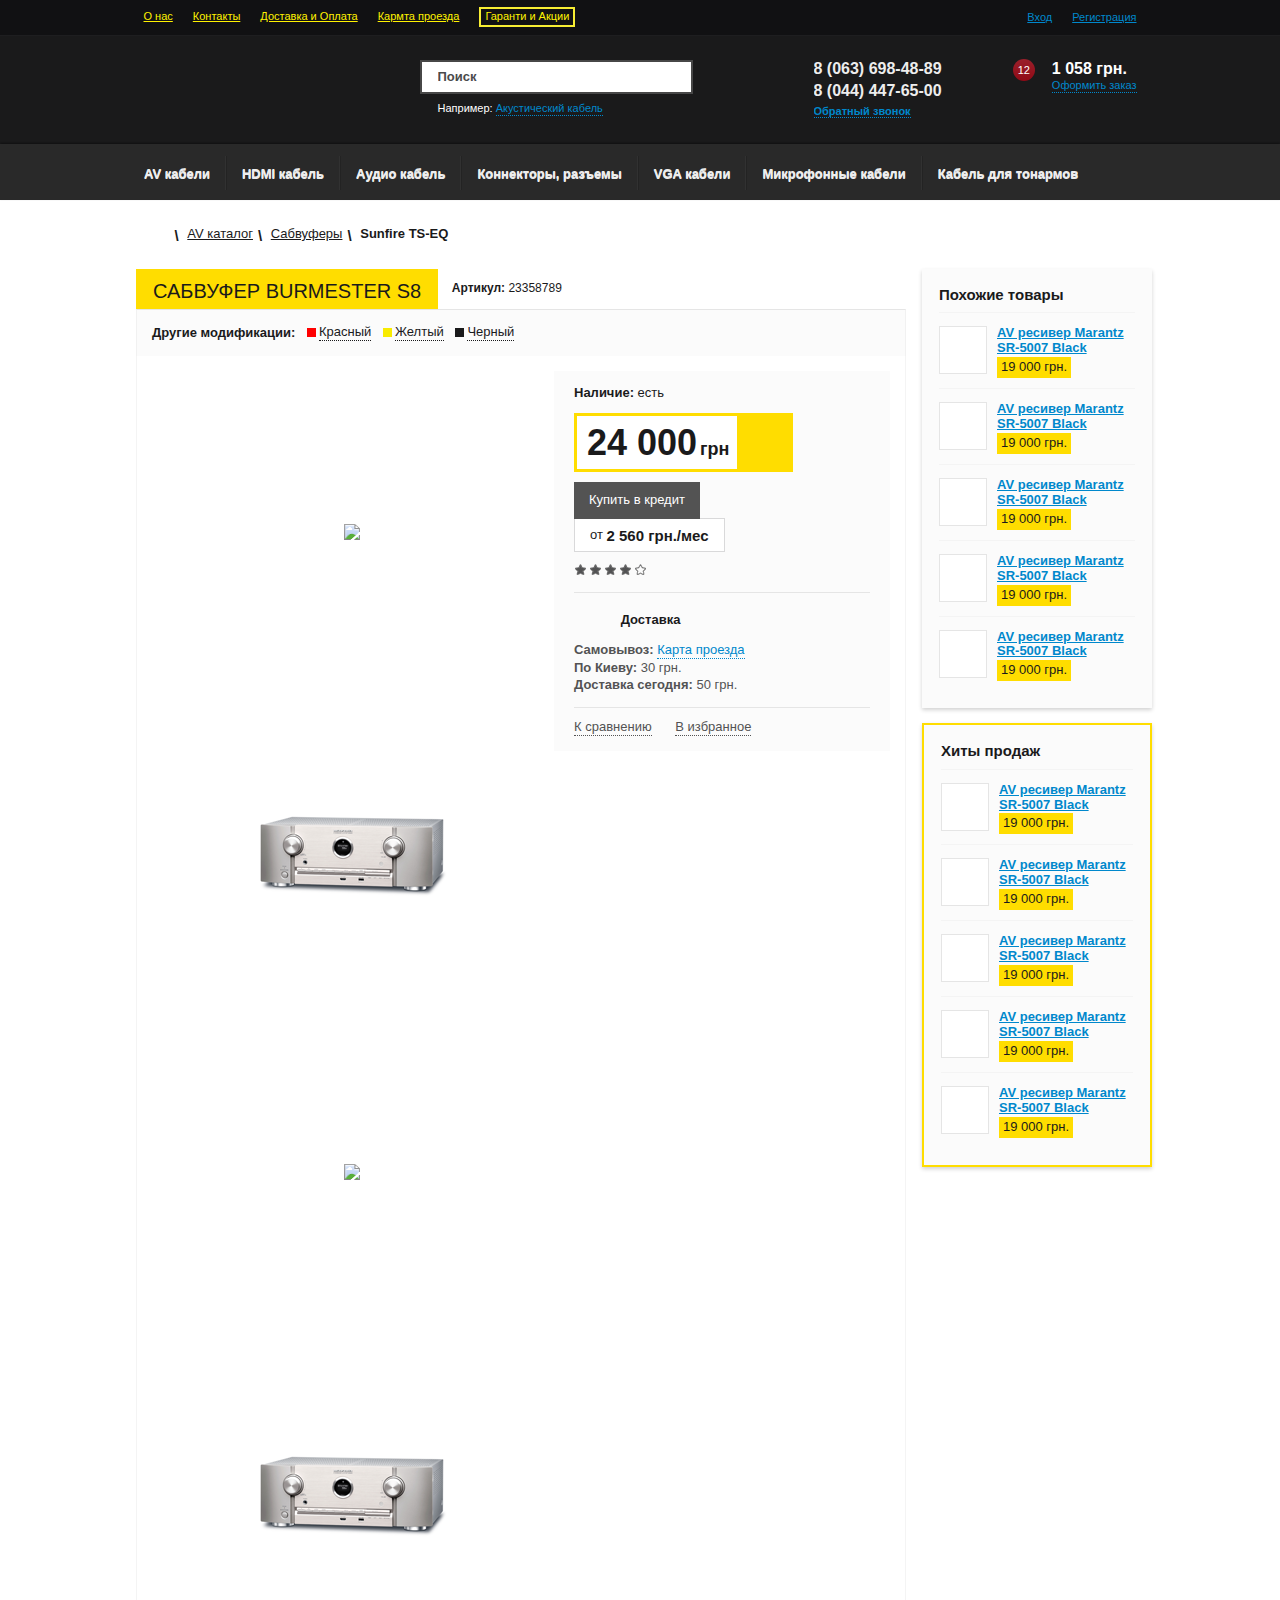
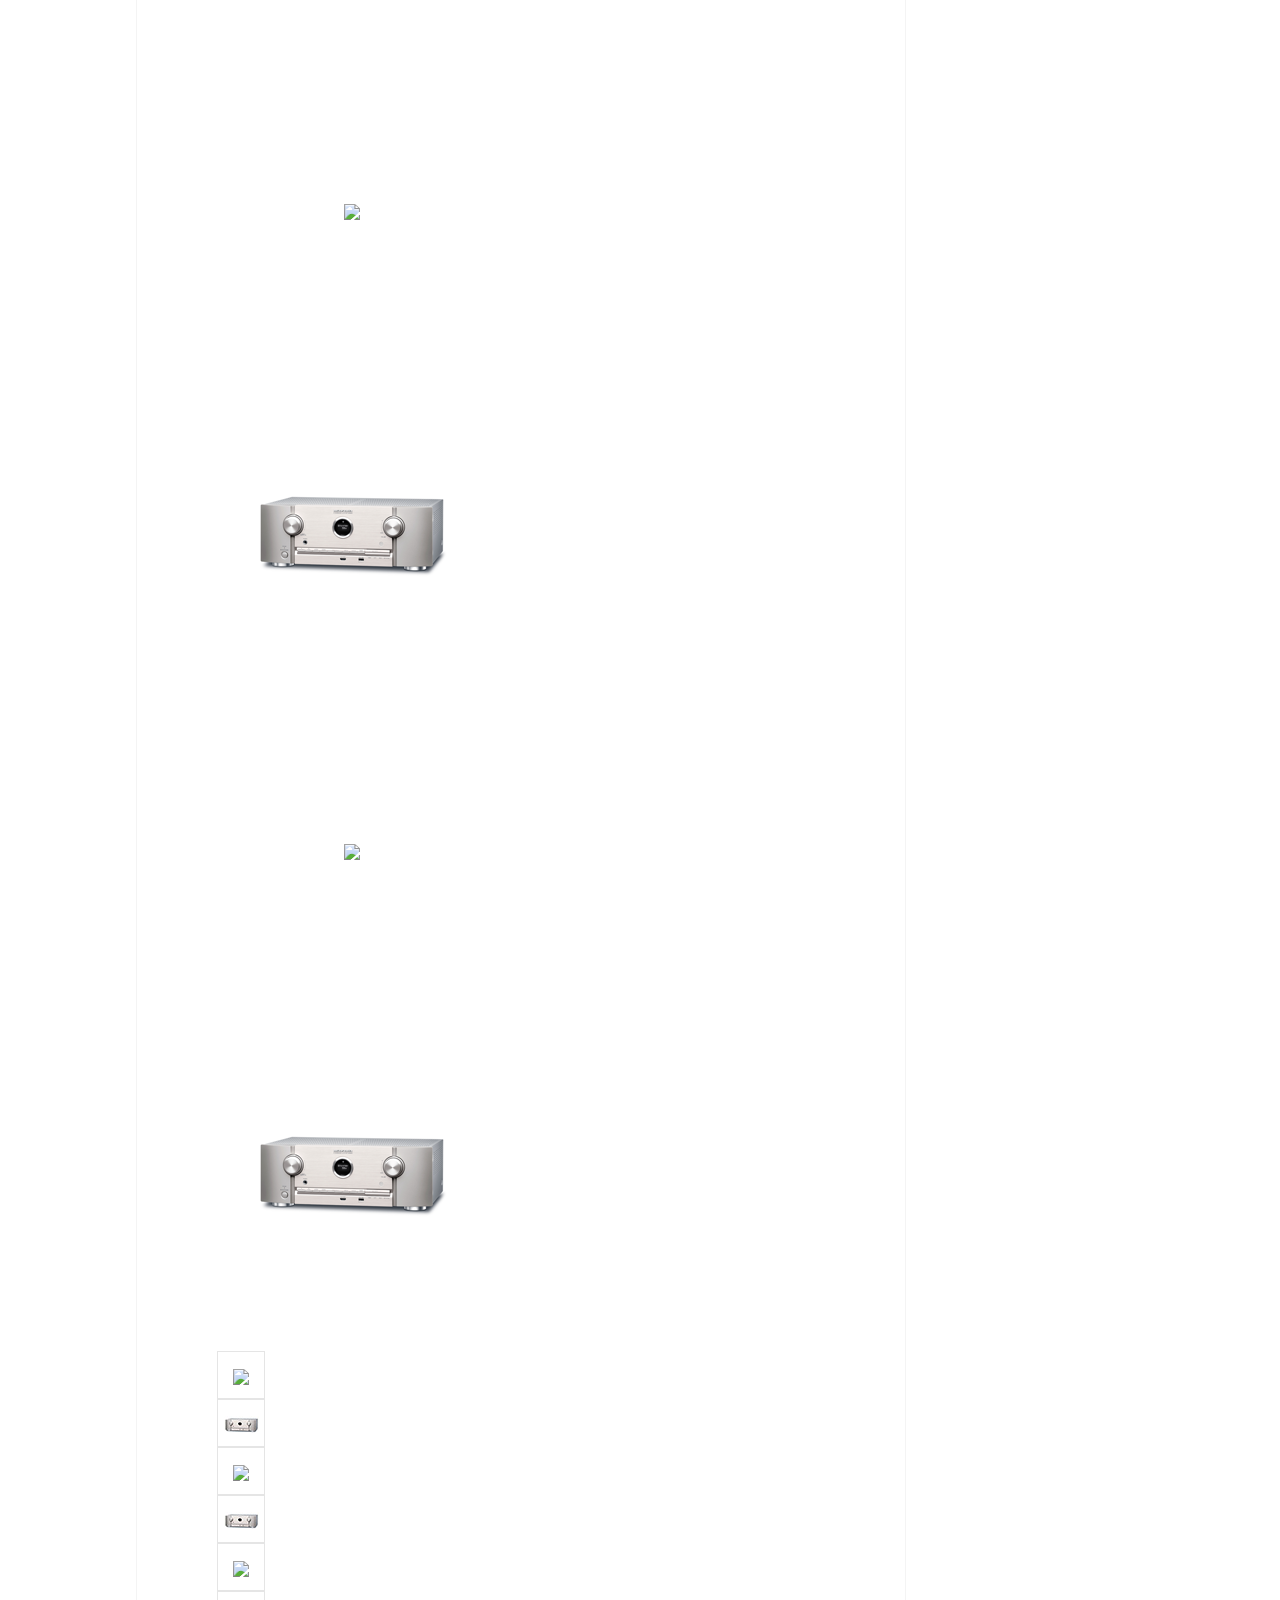
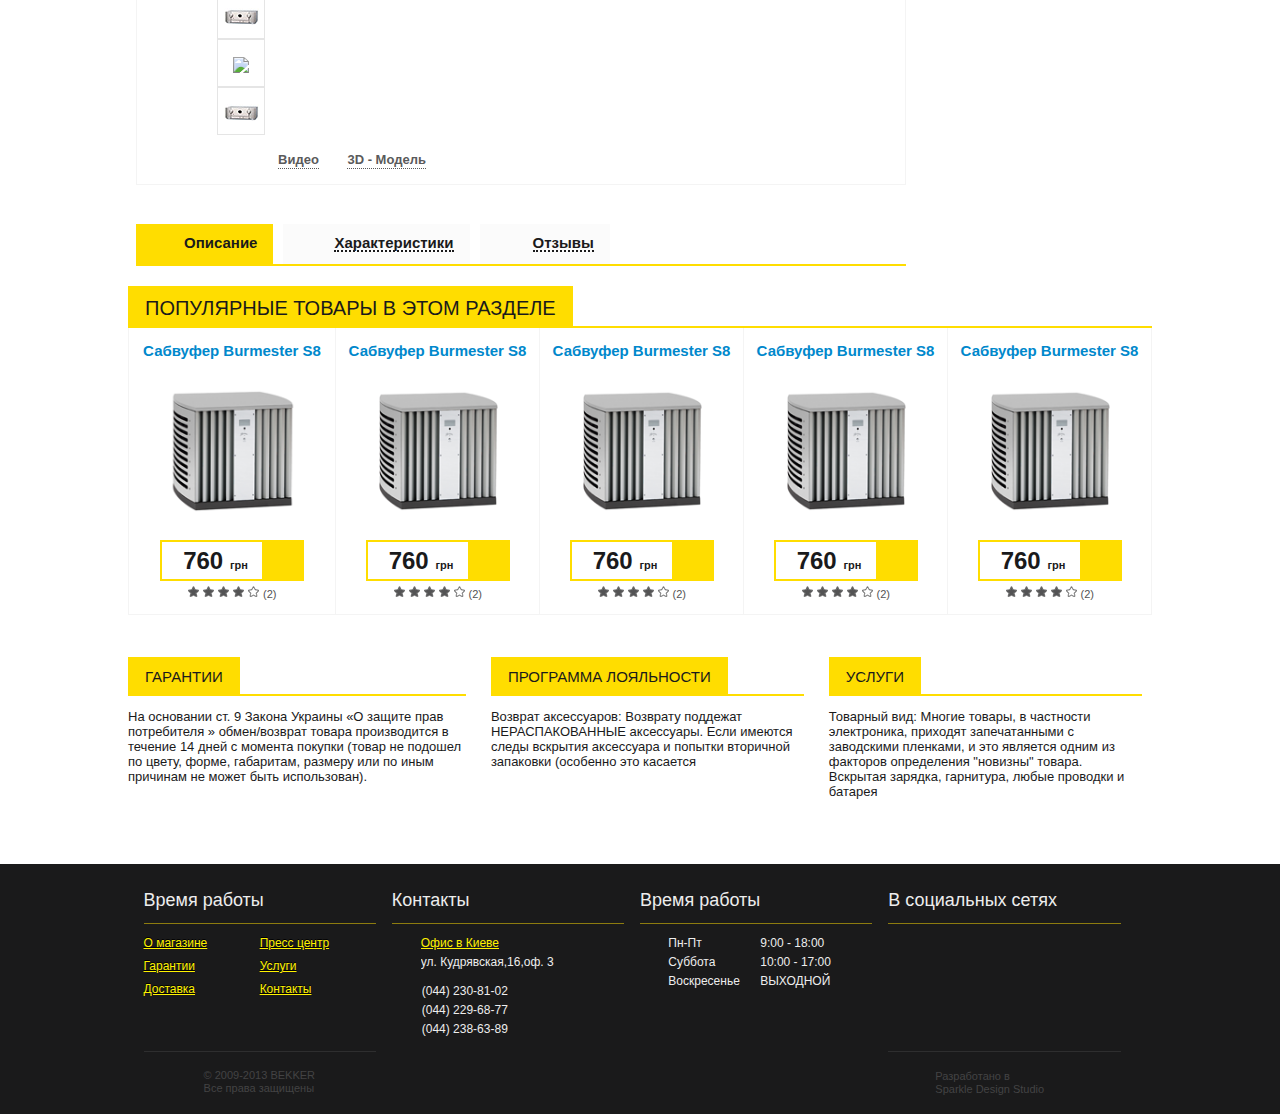
==== commit 5e8e6b0e: "index, product" ====
--- a/tovar-description.html
+++ b/tovar-description.html
@@ -201,9 +201,87 @@
                     <h2 class="prod__title">Сабвуфер Burmester S8</h2>
                     <span class="prod__articul"><strong>Артикул:</strong> 23358789</span>
                 </div>
+                <div class="prod-set">
+                    <strong>Другие модификации: </strong>
+                    <a class="prod-set__color is-red" href="#"><i></i><span>Красный</span></a>
+                    <a class="prod-set__color is-yellow" href="#"><i></i><span>Желтый</span></a>
+                    <a class="prod-set__color is-black" href="#"><i></i><span>Черный</span></a>
+                </div>
                 <div class="prod__main wrap">
                     <div class="prod__left">
-                        
+                        <div class="slider js-slider">
+                            <div class="js-slider-cycle slider__top js-cycle-1"
+                                data-cycle-slides="> div"
+                                data-cycle-timeout="0"
+                                data-cycle-fx="fade"
+                                data-cycle-speed="200"
+                                >
+                                <div class="slider__item">
+                                    <img src="img/img1.jpg">
+                                </div>
+                                <div class="slider__item">
+                                    <img src="img/prod2.png">
+                                </div>
+                                <div class="slider__item">
+                                    <img src="img/img1.jpg">
+                                </div>
+                                <div class="slider__item">
+                                    <img src="img/prod2.png">
+                                </div>
+                                <div class="slider__item">
+                                    <img src="img/img1.jpg">
+                                </div>
+                                <div class="slider__item">
+                                    <img src="img/prod2.png">
+                                </div>
+                                <div class="slider__item">
+                                    <img src="img/img1.jpg">
+                                </div>
+                                <div class="slider__item">
+                                    <img src="img/prod2.png">
+                                </div>
+                            </div>
+                            <div class="js-slider-cycle slider__bottom js-cycle-2"
+                                data-cycle-slides="> div"
+                                data-cycle-timeout="0"
+                                data-cycle-speed="200"
+                                data-cycle-fx="carousel"
+                                data-cycle-carousel-visible="5"
+                                data-cycle-slide-active-class="is-active"
+                                data-allow-wrap="false"
+                                >
+                                <div class="slider__item">
+                                    <img src="img/img1-s.jpg" width="35" height="35">
+                                </div>
+                                <div class="slider__item">
+                                    <img src="img/prod2-s.jpg" width="35" height="35">
+                                </div>
+                                <div class="slider__item">
+                                    <img src="img/img1-s.jpg" width="35" height="35">
+                                </div>
+                                <div class="slider__item">
+                                    <img src="img/prod2-s.jpg" width="35" height="35">
+                                </div>
+                                <div class="slider__item">
+                                    <img src="img/img1-s.jpg" width="35" height="35">
+                                </div>
+                                <div class="slider__item">
+                                    <img src="img/prod2-s.jpg" width="35" height="35">
+                                </div>
+                                <div class="slider__item">
+                                    <img src="img/img1-s.jpg" width="35" height="35">
+                                </div>
+                                <div class="slider__item">
+                                    <img src="img/prod2-s.jpg" width="35" height="35">
+                                </div>
+                            </div>
+                            <button class="btn-prev js-cycle-prev"></button>
+                            <button class="btn-next js-cycle-next"></button>
+                        </div>
+                        <div class="prod__links">
+                            <a href="#">Видео</a>
+                            <a href="#">3D - Модель</a>
+                        </div>
                     </div>
                     <div class="prod__right">
                         <div class="prod-info">
@@ -241,24 +319,24 @@
                     </div>
                 </div>
             </div>
-            <ul class="tab">
+            <ul class="tab js-tab">
                 <li class="tab__item">
-                    <a href="#" class="tab__link is-active">
+                    <a href="js-tab1" class="tab__link is-active">
                         <i class="icon-descr"></i><span>Описание</span>
                     </a>
                 </li>
                 <li class="tab__item">
-                    <a href="#" class="tab__link">
+                    <a href="js-tab2" class="tab__link">
                         <i class="icon-char"></i><span>Характеристики</span>
                     </a>
                 </li>
                 <li class="tab__item">
-                    <a href="#" class="tab__link">
+                    <a href="js-tab3" class="tab__link">
                         <i class="icon-review"></i><span>Отзывы</span>
                     </a>
                 </li>
             </ul>
-            <div class="tab-cont">
+            <div class="tab-cont js-tab1 js-tab-cont">
                 <article class="article">
                     <p>Силовой кабель — это мощный кабель высочайшего качества, специально разработанный для сетевого электропитания различных электронных устройств. Главной его целью является обеспечение бескомпромиссной передачи электропитания к таким устройствам, как: аудио оборудование High-End класса, видео и профессиональное оборудование различного целевого назначения. В связи с особенностями некоторых конструкций, кабель может обладать свойствами сетевого фильтра. </p>
                     <p>Этот уникальный фильтр способен подавлять все разновидности высокочастотных сетевых шумов без какого-либо ухудшения качества и ограничения мощности сетевого электропитания. Так же, силовой кабель оснащен надежным экраном, который выполняет две важные функции:
@@ -271,6 +349,119 @@
                     <p>Сегодня компания Nordost производит более 30 различных типов кабелей (акустические, межкомпонентные аналоговые и цифровые, композитные и компонентные видеокабели, кабели для инсталляций, силовой кабель по технологии монофиламент, устройства контроля резонанса Pulsar Points). С аксессуарами Nordost система будет звучать гораздо динамичнее, достигая высокого уровня комфорта даже с проблемными записями.</p>
                 </article>
             </div>
+             <div class="tab-cont js-tab2 js-tab-cont">
+                <table class="table">
+                    <tbody>
+                        <tr>
+                            <td>Производитель</td>
+                            <td><a href="#">JBL</a> </td>
+                        </tr>
+                        <tr>
+                            <td>Тип </td>
+                            <td>Акустический комплект (сабвуфер, 4 сателлита)</td>
+                        </tr>
+                        <tr>
+                            <td>Встроенный усилитель</td>
+                            <td>есть</td>
+                        </tr>
+                        <tr>
+                            <td>Мощность, Вт</td>
+                            <td>абвуфер: 150 (постоянная)</td>
+                        </tr>
+                        <tr>
+                            <td>Количество полос</td>
+                            <td>2</td>
+                        </tr>
+                        <tr>
+                            <td>Входное сопротивление, Ом   сабвуфер</td>
+                            <td>8, громкоговорители: 16</td>
+                        </tr>
+                        <tr>
+                            <td>Частотный диапазон, Гц  </td>
+                            <td>сабвуфер: 32-200, громкоговорители: 140-20000</td>
+                        </tr>
+                        <tr>
+                            <td>Диаметр ВЧ динамика, дюймов</td>
+                            <td>2,5</td>
+                        </tr>
+                        <tr>
+                            <td>Диаметр СЧ динамика, дюймов</td>
+                            <td>нет</td>
+                        </tr>
+                        <tr>
+                            <td>Диаметр НЧ динамика, дюймов</td>
+                            <td>8</td>
+                        </tr>
+                        <tr>
+                            <td>Входы/Выходы    нет данных</td>
+                            <td>нет данных</td>
+                        </tr>
+                        <tr>
+                            <td>Управление (регуляторы) </td>
+                            <td>нет данных</td>
+                        </tr>
+                        <tr>
+                            <td>Габариты, мм    сабвуфер: </td>
+                            <td>356 x 391 x 203, громковорители: 115 x 84 x 96</td>
+                        </tr>
+                        <tr>
+                            <td>Масса, кг   сабвуфер:</td>
+                            <td>0,7</td>
+                        </tr>
+                    </tbody>
+                </table>
+            </div>
+             <div class="tab-cont js-tab3 js-tab-cont">
+                <div class="review">
+                    <a href="#" class="review__author">endymion29</a>
+                    <div class="rate">
+                        <span class="rate__title">Оценка товара:</span>
+                        <div class="rate__stars">
+                            <img src="img/rate.png" alt="">
+                        </div>
+                    </div>
+                    <div class="review__text">
+                        <p>Будьте внимательны при покупке. В некоторых из представленных здесь магазинов товар продают как новый, в оригинальной упаковке и в пленках (а некоторые даже нераспечатанные). Но при проверке по IMEI выясняется, что телефон либо был активирован в 2011 - 2012 годах, либо залочен. <br>Перед покупкой проверьте IMEI. В инете много бесплатных ресурсов, которые помогут это сделать. </p>
+                    </div>
+                </div>
+                <div class="review">
+                    <a href="#" class="review__author">endymion29</a>
+                    <div class="rate">
+                        <span class="rate__title">Оценка товара:</span>
+                        <div class="rate__stars">
+                            <img src="img/rate.png" alt="">
+                        </div>
+                    </div>
+                    <div class="review__text">
+                        <p>Будьте внимательны при покупке. В некоторых из представленных здесь магазинов товар продают как новый, в оригинальной упаковке и в пленках (а некоторые даже нераспечатанные). Но при проверке по IMEI выясняется, что телефон либо был активирован в 2011 - 2012 годах, либо залочен. <br>Перед покупкой проверьте IMEI. В инете много бесплатных ресурсов, которые помогут это сделать. </p>
+                    </div>
+                </div>
+                <div class="review">
+                    <a href="#" class="review__author">endymion29</a>
+                    <div class="rate">
+                        <span class="rate__title">Оценка товара:</span>
+                        <div class="rate__stars">
+                            <img src="img/rate.png" alt="">
+                        </div>
+                    </div>
+                    <div class="review__text">
+                        <p>Будьте внимательны при покупке. В некоторых из представленных здесь магазинов товар продают как новый, в оригинальной упаковке и в пленках (а некоторые даже нераспечатанные). Но при проверке по IMEI выясняется, что телефон либо был активирован в 2011 - 2012 годах, либо залочен. <br>Перед покупкой проверьте IMEI. В инете много бесплатных ресурсов, которые помогут это сделать. </p>
+                    </div>
+                </div>
+                <div class="review">
+                    <a href="#" class="review__author">endymion29</a>
+                    <div class="rate">
+                        <span class="rate__title">Оценка товара:</span>
+                        <div class="rate__stars">
+                            <img src="img/rate.png" alt="">
+                        </div>
+                    </div>
+                    <div class="review__text">
+                        <p>Будьте внимательны при покупке. В некоторых из представленных здесь магазинов товар продают как новый, в оригинальной упаковке и в пленках (а некоторые даже нераспечатанные). Но при проверке по IMEI выясняется, что телефон либо был активирован в 2011 - 2012 годах, либо залочен. <br>Перед покупкой проверьте IMEI. В инете много бесплатных ресурсов, которые помогут это сделать. </p>
+                    </div>
+                </div>
+                <a href="#" class="write-review">Написать отзыв</a>
+            </div>
         </div>
         <div class="l-col-right">
             <div class="block">
@@ -322,7 +513,7 @@
                 </a>
             </div>
             <div class="block is-best">
-                <h3 class="block__title">Похожие товары</h3>
+                <h3 class="block__title">Хиты продаж</h3>
                 <a class="prod-small" href="#">
                     <div class="prod-small__img">
                         <img src="img/prod.jpg" alt="">
@@ -373,6 +564,188 @@
                 <img src="img/banner.jpg" alt="">
             </a>
         </div> 
+        <ul class="prod-title prod-title_single">
+            <li class="prod-title__item">
+                <span class="prod-title__link is-active">Популярные товары в этом разделе</span>
+            </li>
+        </ul>
+        <div class="wrap items-wrap-five-row">
+            <div class="item">
+                <div class="item__wrap">
+                    <div class="item__top">
+                        <h3 class="item__title">
+                            <a href="#" class="item__link">Сабвуфер Burmester S8</a>
+                        </h3>
+                        <a class="item__img" href="#">
+                            <img src="img/prod1.png" alt="">
+                        </a>
+                    </div>
+                    <div class="item__bottom">
+                        <div class="item__price">
+                            <a class="price" href="#">
+                                <div class="price__main">
+                                    <strong>760 <sub>грн</sub></strong>
+                                </div>
+                                <i class="icon-basket"></i>
+                            </a>  
+                            <div class="rate">
+                                <div class="rate__stars">
+                                    <img src="img/rate.png" alt="">
+                                </div>
+                                <span class="rate__counter">(2)</span>
+                            </div> 
+                        </div>
+                        <div class="item__descr">
+                            Значительная инновация в том, что новый ряд МС40 рассчитан на всех ценителей музыки, ищущих нового высококачественного воспроизведения звука. С введением новой высококлассной технологии SCS в данном ценовом сегменте, Cabasse приглашает вас открыть для себя новый мир звука, насыщенного точностью воспроизведения, реалистичностью и объемной звуковой сценой 3D. Трехполосная полочная акустика Formentera несет живые звуковые эмоции с элегантностью и непревзойденным качеством.
+                        </div>
+                    </div>
+                </div>
+            </div>
+            <div class="item">
+                <div class="item__wrap">
+                    <div class="item__top">
+                        <h3 class="item__title">
+                            <a href="#" class="item__link">Сабвуфер Burmester S8</a>
+                        </h3>
+                        <a class="item__img" href="#">
+                            <img src="img/prod1.png" alt="">
+                        </a>
+                    </div>
+                    <div class="item__bottom">
+                        <div class="item__price">
+                            <a class="price" href="#">
+                                <div class="price__main">
+                                    <strong>760 <sub>грн</sub></strong>
+                                </div>
+                                <i class="icon-basket"></i>
+                            </a>  
+                            <div class="rate">
+                                <div class="rate__stars">
+                                    <img src="img/rate.png" alt="">
+                                </div>
+                                <span class="rate__counter">(2)</span>
+                            </div> 
+                        </div>
+                        <div class="item__descr">
+                            Значительная инновация в том, что новый ряд МС40 рассчитан на всех ценителей музыки, ищущих нового высококачественного воспроизведения звука. С введением новой высококлассной технологии SCS в данном ценовом сегменте, Cabasse приглашает вас открыть для себя новый мир звука, насыщенного точностью воспроизведения, реалистичностью и объемной звуковой сценой 3D. Трехполосная полочная акустика Formentera несет живые звуковые эмоции с элегантностью и непревзойденным качеством.
+                        </div>
+                    </div>
+                </div>
+            </div>
+            <div class="item">
+                <div class="item__wrap">
+                    <div class="item__top">
+                        <h3 class="item__title">
+                            <a href="#" class="item__link">Сабвуфер Burmester S8</a>
+                        </h3>
+                        <a class="item__img" href="#">
+                            <img src="img/prod1.png" alt="">
+                        </a>
+                    </div>
+                    <div class="item__bottom">
+                        <div class="item__price">
+                            <a class="price" href="#">
+                                <div class="price__main">
+                                    <strong>760 <sub>грн</sub></strong>
+                                </div>
+                                <i class="icon-basket"></i>
+                            </a>  
+                            <div class="rate">
+                                <div class="rate__stars">
+                                    <img src="img/rate.png" alt="">
+                                </div>
+                                <span class="rate__counter">(2)</span>
+                            </div> 
+                        </div>
+                        <div class="item__descr">
+                            Значительная инновация в том, что новый ряд МС40 рассчитан на всех ценителей музыки, ищущих нового высококачественного воспроизведения звука. С введением новой высококлассной технологии SCS в данном ценовом сегменте, Cabasse приглашает вас открыть для себя новый мир звука, насыщенного точностью воспроизведения, реалистичностью и объемной звуковой сценой 3D. Трехполосная полочная акустика Formentera несет живые звуковые эмоции с элегантностью и непревзойденным качеством.
+                        </div>
+                    </div>
+                </div>
+            </div>
+            <div class="item">
+                <div class="item__wrap">
+                    <div class="item__top">
+                        <h3 class="item__title">
+                            <a href="#" class="item__link">Сабвуфер Burmester S8</a>
+                        </h3>
+                        <a class="item__img" href="#">
+                            <img src="img/prod1.png" alt="">
+                        </a>
+                    </div>
+                    <div class="item__bottom">
+                        <div class="item__price">
+                            <a class="price" href="#">
+                                <div class="price__main">
+                                    <strong>760 <sub>грн</sub></strong>
+                                </div>
+                                <i class="icon-basket"></i>
+                            </a>  
+                            <div class="rate">
+                                <div class="rate__stars">
+                                    <img src="img/rate.png" alt="">
+                                </div>
+                                <span class="rate__counter">(2)</span>
+                            </div> 
+                        </div>
+                        <div class="item__descr">
+                            Значительная инновация в том, что новый ряд МС40 рассчитан на всех ценителей музыки, ищущих нового высококачественного воспроизведения звука. С введением новой высококлассной технологии SCS в данном ценовом сегменте, Cabasse приглашает вас открыть для себя новый мир звука, насыщенного точностью воспроизведения, реалистичностью и объемной звуковой сценой 3D. Трехполосная полочная акустика Formentera несет живые звуковые эмоции с элегантностью и непревзойденным качеством.
+                        </div>
+                    </div>
+                </div>
+            </div>
+            <div class="item">
+                <div class="item__wrap">
+                    <div class="item__top">
+                        <h3 class="item__title">
+                            <a href="#" class="item__link">Сабвуфер Burmester S8</a>
+                        </h3>
+                        <a class="item__img" href="#">
+                            <img src="img/prod1.png" alt="">
+                        </a>
+                    </div>
+                    <div class="item__bottom">
+                        <div class="item__price">
+                            <a class="price" href="#">
+                                <div class="price__main">
+                                    <strong>760 <sub>грн</sub></strong>
+                                </div>
+                                <i class="icon-basket"></i>
+                            </a>  
+                            <div class="rate">
+                                <div class="rate__stars">
+                                    <img src="img/rate.png" alt="">
+                                </div>
+                                <span class="rate__counter">(2)</span>
+                            </div> 
+                        </div>
+                        <div class="item__descr">
+                            Значительная инновация в том, что новый ряд МС40 рассчитан на всех ценителей музыки, ищущих нового высококачественного воспроизведения звука. С введением новой высококлассной технологии SCS в данном ценовом сегменте, Cabasse приглашает вас открыть для себя новый мир звука, насыщенного точностью воспроизведения, реалистичностью и объемной звуковой сценой 3D. Трехполосная полочная акустика Formentera несет живые звуковые эмоции с элегантностью и непревзойденным качеством.
+                        </div>
+                    </div>
+                </div>
+            </div>
+        </div>
+        <div class="wrap">
+            <div class="text-item">
+                <h3 class="text-item__title"><span>Гарантии</span></h3>
+                <div class="text-item__cont">
+                    <p>На основании ст. 9 Закона Украины «О защите прав потребителя » обмен/возврат товара производится в течение 14 дней с момента покупки (товар не подошел по цвету, форме, габаритам, размеру или по иным причинам не может быть использован).</p>
+                </div>
+            </div>
+            <div class="text-item">
+                <h3 class="text-item__title"><span>Программа лояльности</span></h3>
+                <div class="text-item__cont">
+                    <p>Возврат аксессуаров: Возврату поддежат НЕРАСПАКОВАННЫЕ аксессуары. Если имеются следы вскрытия аксессуара и попытки вторичной запаковки (особенно это касается</p>
+                </div>
+            </div>
+            <div class="text-item">
+                <h3 class="text-item__title"><span>Услуги</span></h3>
+                <div class="text-item__cont">
+                    <p>Товарный вид: Многие товары, в частности электроника, приходят запечатанными с заводскими пленками, и это является одним из факторов определения "новизны" товара. Вскрытая зарядка, гарнитура, любые проводки и батарея </p>
+                </div>
+            </div>
+        </div>
     </div>
     <div class="push"></div>
 </div>
@@ -438,7 +811,7 @@
             </div>
             <div class="footer__created footer__meta">
                 <a class="icon-sparkle" href="#">Sparkle Design Studio</a>
-                <span>Разработано в <br> Sparkle Design Studio</span>
+                <a href="#">Разработано в <br> Sparkle Design Studio</a>
             </div>
         </div>
     </div>
--- a/css/screen.css
+++ b/css/screen.css
@@ -1 +1 @@
-@font-face{font-family:"pf_dindisplay_probold";src:url("../fonts/pfdindisplaypro-bold-webfont.eot");src:url("../fonts/pfdindisplaypro-bold-webfont.eot?#iefix") format("embedded-opentype"),url("../fonts/pfdindisplaypro-bold-webfont.woff") format("woff"),url("../fonts/pfdindisplaypro-bold-webfont.ttf") format("truetype");font-weight:normal;font-style:normal}@font-face{font-family:"pf_dindisplay_promedium";src:url("../fonts/pfdindisplaypro-medium-webfont.eot");src:url("../fonts/pfdindisplaypro-medium-webfont.eot?#iefix") format("embedded-opentype"),url("../fonts/pfdindisplaypro-medium-webfont.woff") format("woff"),url("../fonts/pfdindisplaypro-medium-webfont.ttf") format("truetype");font-weight:normal;font-style:normal}html,body,div,span,applet,object,iframe,h1,h2,h3,h4,h5,h6,p,blockquote,pre,a,abbr,acronym,address,big,cite,code,del,dfn,em,img,ins,kbd,q,s,samp,small,strike,strong,sub,sup,tt,var,b,u,i,center,dl,dt,dd,ol,ul,li,fieldset,form,label,legend,table,caption,tbody,tfoot,thead,tr,th,td,article,aside,canvas,details,embed,figure,figcaption,footer,header,hgroup,menu,nav,output,ruby,section,summary,time,mark,audio,video{margin:0;padding:0;border:0;vertical-align:baseline}body,html{height:100%}img,fieldset{border:none}input[type="submit"],button{cursor:pointer}input[type="submit"]::-moz-focus-inner{padding:0;border:0}textarea{overflow:auto}input,button{margin:0;padding:0;border:0}input,textarea,select,button,h1,h2,h3,h4,h5,h6,a,span,a:focus{outline:none}ul,ol{list-style-type:none}@media only screen and (min-device-width: 320px) and (max-device-width: 480px){*{-webkit-text-size-adjust:none}}table{border-spacing:0;border-collapse:collapse;width:100%;table-layout:fixed}html ::-moz-scrollbar{width:14px}html ::-webkit-scrollbar{width:14px}html ::scrollbar{width:14px}html ::-moz-scrollbar-track{background:#bec3c3}html ::-webkit-scrollbar-track{background:#bec3c3}html ::scrollbar-track{background:#bec3c3}html ::-moz-scrollbar-thumb{background:#bec3c3}html ::-webkit-scrollbar-thumb{background:#bec3c3}html ::scrollbar-thumb{background:#bec3c3}html ::-moz-scrollbar-track-piece{background:#e1e1e1}html ::-webkit-scrollbar-track-piece{background:#e1e1e1}html ::scrollbar-track-piece{background:#e1e1e1}body{color:#1a1a1b;min-width:1044px;background:#fff;font:normal 13px/1.15 Arial,sans-serif}a{color:#08c;text-decoration:none}a:hover{text-decoration:none}.l-layout{margin:0 auto -250px;position:relative;min-height:100%;height:auto !important;height:100%}.wrapper{overflow:hidden}.wrap{*zoom:1}.wrap:before,.wrap:after{content:" ";display:table}.wrap:after{clear:both}.push{clear:both;height:250px}.l-container{padding:0 16px;margin:0 auto;width:993px}.l-container_width{width:1024px}.header{position:relative;height:200px}.header__top{position:absolute;top:0;left:0;right:0;z-index:2;border-bottom:1px solid #1e1e20;height:35px;line-height:35px;font-size:11px;background:rgba(17,16,18,0.85)}.top-nav{float:left;font-size:0}.top-nav__link{display:inline-block;vertical-align:middle;margin-left:20px;color:#fff200;text-decoration:underline;line-height:1.4;font-size:11px}.top-nav__link:first-child{margin-left:0}.top-nav__link.is-marked{border:2px solid #f7ed33;text-decoration:none;padding:0 4px}.top-nav__link.is-marked:hover{background:#f7ed33;color:#1a1a1b}.enter-item{float:right;*zoom:1}.enter-item:before,.enter-item:after{content:" ";display:table}.enter-item:after{clear:both}.enter-item__link{float:left;margin-left:20px;color:#08c;text-decoration:underline}.header__middle{*zoom:1;height:144px;background:#1a1a1b url(../img/dark-bg.png) 0 0 no-repeat}.header__middle:before,.header__middle:after{content:" ";display:table}.header__middle:after{clear:both}.header__middle .l-container{position:relative;padding-top:60px}.header__logo{position:absolute;top:0;left:16px;font:0/0 a;text-shadow:none;color:transparent}.header__logo-link{display:block;background:url('../img/icons-s85495fd8a1.png') 0 0 no-repeat;width:210px;height:132px}.header__search{float:left;margin-left:276px;width:273px}.header__search .input{margin-bottom:8px;border-color:#474747;padding-right:33px;color:#4a4a4b;font-size:13px}.header__search .input:-ms-input-placeholder{font-size:13px;color:#4a4a4b}.header__search .input:-moz-placeholder{font-size:13px;color:#4a4a4b}.header__search .input::-moz-placeholder{font-size:13px;color:#4a4a4b}.header__search .input::-webkit-input-placeholder{font-size:13px;color:#4a4a4b}.header__search .input::placeholder{font-size:13px;color:#4a4a4b}.header__search .icon-glass{position:absolute;right:14px;top:10px}.header__search-text{margin-left:18px;color:#fff;font-size:11px}.header__phones{float:left;min-width:200px;margin-left:64px;*zoom:1}.header__phones:before,.header__phones:after{content:" ";display:table}.header__phones:after{clear:both}.header__phones .icon-phone{float:left;margin-right:15px;background:url('../img/icons-s85495fd8a1.png') 0 -282px no-repeat;width:42px;height:42px}.header__phones-item{color:#ededed;font-size:16px;font-weight:bold;padding-bottom:4px;overflow:hidden}.header__phones-item div{margin-top:4px}.header__phones-item div:first-child{margin-top:0}.header__link{display:inline-block;border-bottom:1px dotted;color:#08c;font-size:11px;cursor:pointer}.header__link:hover{border-bottom-color:transparent}.header__busket{float:right;*zoom:1}.header__busket:before,.header__busket:after{content:" ";display:table}.header__busket:after{clear:both}.header__busket-icon{position:relative;float:left;margin-right:25px}.header__busket-icon span{position:absolute;top:-1px;right:-8px;width:22px;height:22px;font-size:11px;line-height:22px;text-align:center;color:#fff;border-radius:50%;background:#a80716;background-image:-webkit-gradient(linear, 50% 0%, 50% 100%, color-stop(0%, #9a202b), color-stop(100%, #900a16));background-image:-webkit-linear-gradient(#9a202b,#900a16);background-image:-moz-linear-gradient(#9a202b,#900a16);background-image:-o-linear-gradient(#9a202b,#900a16);background-image:linear-gradient(#9a202b,#900a16)}.header__busket-info{float:left}.header__busket-info strong{display:block;font-size:16px;color:#fff}.nav{padding-top:3px;height:56px;background:#292929;-webkit-box-sizing:border-box;-moz-box-sizing:border-box;box-sizing:border-box;-webkit-box-shadow:0 -1px 2px rgba(0,0,0,0.4);-moz-box-shadow:0 -1px 2px rgba(0,0,0,0.4);box-shadow:0 -1px 2px rgba(0,0,0,0.4)}.nav__inner{position:relative;z-index:500;width:1024px;margin:0 auto;*zoom:1}.nav__inner:before,.nav__inner:after{content:" ";display:table}.nav__inner:after{clear:both}.nav__item{float:left}.nav__item:first-child .nav__link:after,.nav__item:first-child .nav__link:before{display:none}.nav__item:hover .nav__link{z-index:2;color:#1a1a1b;background:#fff200;text-shadow:none}.nav__item:hover .nav__link:after,.nav__item:hover .nav__link:before{display:none}.nav__item:hover .subnav{display:block}.nav__link{position:relative;display:block;padding:0 16px;height:53px;line-height:53px;color:#ededed;font-size:13px;font-weight:bold;text-shadow:0 1px 0 #ededed}.nav__link:after,.nav__link:before{content:"";position:absolute;width:1px;height:34px;top:9px}.nav__link:before{left:-1px;background:#313131}.nav__link:after{left:0;background:#232323}.subnav{display:none;position:absolute;z-index:500;left:0;top:53px;border:3px solid #fff200;padding:25px 40px 6px 25px;background:#fff;*zoom:1}.subnav:before,.subnav:after{content:" ";display:table}.subnav:after{clear:both}.subnav__col{float:left;margin-left:53px}.subnav__col:first-child{margin-left:0}.subnav__list{margin-bottom:29px}.subnav__title{margin-bottom:11px;font-size:13px}.subnav__item{margin-bottom:3px}.subnav__link{color:#08c;font-size:12px;text-decoration:underline}.subnav__link:hover{text-decoration:none}.footer{position:relative;height:250px;padding-top:26px;overflow:hidden;-webkit-box-sizing:border-box;-moz-box-sizing:border-box;box-sizing:border-box;font-size:12px;background:#1a1a1b url(../img/dark-bg.png) 0 0 repeat}.footer__col{float:left;-webkit-box-sizing:border-box;-moz-box-sizing:border-box;box-sizing:border-box;padding-right:16px;width:25%;color:#ededed}.footer__title{margin-bottom:13px;padding-bottom:13px;font-size:18px;font-weight:normal;font-family:"pf_dindisplay_probold","arial narrow",sans-serif;border-bottom:1px solid #8d7c0f}.footer__nav{*zoom:1}.footer__nav:before,.footer__nav:after{content:" ";display:table}.footer__nav:after{clear:both}.footer__nav-item{float:left;margin-bottom:9px;width:50%;padding-right:1%;-webkit-box-sizing:border-box;-moz-box-sizing:border-box;box-sizing:border-box}.footer__nav-link{color:#fff200;font-size:12px;text-decoration:underline;text-shadow:0 -1px 0 #000}.footer__meta{border-top:1px solid rgba(130,130,130,0.2);padding-top:7px;color:#434344;font-size:11px}.footer__meta span{display:inline-block;vertical-align:middle}.footer__copy{margin-top:45px}.footer__copy .icon-bakker{display:inline-block;vertical-align:middle}.footer__copy span{margin-top:4px}.icon-bakker{margin-right:10px;background:url('../img/icons-s85495fd8a1.png') 0 -178px no-repeat;width:47px;height:42px}.footer__conact-item{*zoom:1}.footer__conact-item:before,.footer__conact-item:after{content:" ";display:table}.footer__conact-item:after{clear:both}.footer__conact-item .icon-point,.footer__conact-item .icon-phone-small{float:left;margin-right:13px}.footer__conact-item a{color:#fff200;text-decoration:underline}.footer__conact-item a:hover{text-decoration:none}.footer__conact-item ul{overflow:hidden;margin-bottom:10px}.footer__conact-item li{margin-bottom:5px}.footer__time ul{display:inline-block;margin-right:17px}.footer__time li{margin-bottom:5px}.footer__time .icon-clock,.footer__time ul{vertical-align:top}.footer__time .icon-clock{margin-right:5px}.footer__created{padding-top:18px;margin-top:83px}.icon-sparkle{display:inline-block;margin-right:5px;vertical-align:middle;background:url('../img/icons-s85495fd8a1.png') 0 -911px no-repeat;width:39px;height:16px;font:0/0 a;text-shadow:none;color:transparent}.input-wrap{position:relative}.input{display:block;border:2px solid #d0d0d0;padding:7px 16px 8px;width:100%;background:#fff;-webkit-box-sizing:border-box;-moz-box-sizing:border-box;box-sizing:border-box;font:normal 15px Arial,sans-serif;color:#1a1a1b}.input:-ms-input-placeholder{font-weight:bold;color:#1a1a1b;font:bold 15px Arial,sans-serif}.input:-moz-placeholder{font-weight:bold;color:#1a1a1b;font:bold 15px Arial,sans-serif}.input::-moz-placeholder{font-weight:bold;color:#1a1a1b;font:bold 15px Arial,sans-serif}.input::-webkit-input-placeholder{font-weight:bold;color:#1a1a1b;font:bold 15px Arial,sans-serif}.input::placeholder{font-weight:bold;color:#1a1a1b;font:bold 15px Arial,sans-serif}.icon-glass{display:inline-block;background:url('../img/icons-s85495fd8a1.png') 0 -937px no-repeat;width:16px;height:16px}.icon-basket-red{display:inline-block;background:url('../img/icons-s85495fd8a1.png') 0 -230px no-repeat;width:42px;height:42px}.icon-point{display:inline-block;background:url('../img/icons-s85495fd8a1.png') 0 -407px no-repeat;width:16px;height:25px}.icon-phone-small{display:inline-block;background:url('../img/icons-s85495fd8a1.png') 0 -524px no-repeat;width:17px;height:25px}.icon-clock{display:inline-block;background:url('../img/icons-s85495fd8a1.png') 0 -334px no-repeat;width:20px;height:22px}.soc{font-size:0}.soc__link{display:inline-block;margin-right:10px;vertical-align:middle}.soc__link:active{position:relative;top:1px}.soc__vk{background:url('../img/icons-s85495fd8a1.png') 0 -483px no-repeat;width:30px;height:31px}.soc__fb{background:url('../img/icons-s85495fd8a1.png') 0 -870px no-repeat;width:30px;height:31px}.soc__tw{background:url('../img/icons-s85495fd8a1.png') 0 -559px no-repeat;width:30px;height:31px}.soc__od{background:url('../img/icons-s85495fd8a1.png') 0 -442px no-repeat;width:30px;height:31px}.soc__gp{background:url('../img/icons-s85495fd8a1.png') 0 -366px no-repeat;width:30px;height:31px}.prod-slider{margin-bottom:55px}.prod-slider__main{position:relative}.prod-title{float:left;font-size:0}.prod-title__item{display:inline-block;margin-right:12px;vertical-align:middle}.prod-title__link{display:block;padding:2px 7px;border:1px solid #e4e4e4;font-size:13px;font-weight:bold;color:#1a1a1b;-webkit-box-sizing:border-box;-moz-box-sizing:border-box;box-sizing:border-box}.prod-title__link:hover{background:#5a5a5b;border-color:#5a5a5b;color:#fff}.prod-title__link.is-active{padding:12px 17px 8px;background:#fd0;text-transform:uppercase;border:none;line-height:1;font-family:"pf_dindisplay_probold","arial narrow",sans-serif;font-weight:normal;font-size:20px;color:#1a1a1b}.prod-slider__item{width:256px}.prod-slider__prev,.prod-slider__next{position:absolute;top:50%;margin-top:-10px}.prod-slider__prev{background:url('../img/icons-s85495fd8a1.png') 0 -1062px no-repeat;width:12px;height:21px;left:-25px}.prod-slider__next{background:url('../img/icons-s85495fd8a1.png') 0 -1031px no-repeat;width:12px;height:21px;right:-25px}.pager{float:right;margin-top:14px;font-size:0}.pager button{display:inline-block;vertical-align:middle;margin-left:6px;width:12px;height:12px;border:1px solid rgba(82,82,83,0.6);border-radius:50%;background-color:#ebebeb}.pager .is-active{background:#515153}.item{position:relative;margin-right:-1px;width:256px;height:287px}.item__wrap{position:absolute;top:0;right:0;left:0;height:287px;-webkit-box-sizing:border-box;-moz-box-sizing:border-box;box-sizing:border-box;background:#fff;overflow:hidden;border:1px solid #f8f8f8}.item__wrap:hover{height:393px}.item__wrap:hover .item__bottom{height:190px}.item__top{padding:14px 15px 7px 15px}.item__title{height:35px;overflow:hidden}.item__link{font-size:15px;color:#08c;font-weight:bold}.item__img{display:block;height:145px;line-height:145px;text-align:center;overflow:hidden}.item__img:hover img{-webkit-transform:scale(1.1, 1.1);-moz-transform:scale(1.1, 1.1);-ms-transform:scale(1.1, 1.1);-o-transform:scale(1.1, 1.1);transform:scale(1.1, 1.1)}.item__img img{max-width:100%;max-height:100%;vertical-align:middle;-webkit-transform:translate3d(0, 0, 0);-moz-transform:translate3d(0, 0, 0);-ms-transform:translate3d(0, 0, 0);-o-transform:translate3d(0, 0, 0);transform:translate3d(0, 0, 0);-webkit-transition:all 0.2s linear;-moz-transition:all 0.2s linear;-o-transition:all 0.2s linear;transition:all 0.2s linear}.item__bottom{position:absolute;bottom:0;left:0;right:0;padding:10px 15px;height:84px;background:#fbfbfb;*zoom:1;-webkit-box-sizing:border-box;-moz-box-sizing:border-box;box-sizing:border-box}.item__bottom:before,.item__bottom:after{content:" ";display:table}.item__bottom:after{clear:both}.item__price{float:left}.item__action{float:right}.item__action li{margin-bottom:5px}.item__action a{display:inline-block;color:#5a5a5b;font-size:11px;border-bottom:1px dotted}.item__descr{clear:both;padding-top:12px;height:110px;overflow:hidden;-webkit-box-sizing:border-box;-moz-box-sizing:border-box;box-sizing:border-box;font-size:11px;color:#5a5a5b}.price{display:block;padding:2px;-webkit-box-sizing:border-box;-moz-box-sizing:border-box;box-sizing:border-box;background:#fd0;font-size:0}.price__main{display:inline-block;vertical-align:middle;padding:5px 3px 5px 10px;background:#fff;min-width:100px;-webkit-box-sizing:border-box;-moz-box-sizing:border-box;box-sizing:border-box;color:#1a1a1b}.price__main strong{font-size:24px}.price__main sub{font-size:11px}.price_big{padding:3px;display:inline-block}.price_big .price__main{padding:6px 8px 6px 10px;font-weight:bold}.price_big .price__main strong{font-size:36px}.price_big .price__main sub{display:inline-block;margin-left:3px;font-size:18px}.price_big .icon-basket{margin:0 12px 0 15px}.icon-basket{display:inline-block;vertical-align:middle;margin:0 5px 0 9px;background:url('../img/icons-s85495fd8a1.png') 0 -142px no-repeat;width:26px;height:26px}.rate{margin-top:5px}.rate__stars,.rate__counter{display:inline-block;vertical-align:middle}.rate__counter{font-size:11px;color:#525253}.banner{margin:30px 0;overflow:hidden;text-align:center}.banner img{max-width:100%;max-height:100%}.banner_under-slider{margin-top:-15px}.info-section{padding:0 0 28px;border-top:1px solid #e2e2e2;background:#ededed url(../img/light-bg.png) 0 0 repeat}.info{width:422px}.info__top{margin-bottom:19px;*zoom:1;border-bottom:3px solid rgba(26,26,27,0.45);padding:21px 0 12px}.info__top:before,.info__top:after{content:" ";display:table}.info__top:after{clear:both}.info__top .simple-tab{display:inline-block;vertical-align:middle}.info__title{display:inline-block;margin-right:11px;vertical-align:middle;font-size:20px;font-family:"pf_dindisplay_probold","arial narrow",sans-serif;color:#1a1a1b;font-weight:normal}.info__text{margin-top:32px;font-size:13px}.simple-tab{*zoom:1}.simple-tab:before,.simple-tab:after{content:" ";display:table}.simple-tab:after{clear:both}.simple-tab__item{float:left;padding:3px 10px}.simple-tab__item.is-active{background:#fd0}.simple-tab__item.is-active .simple-tab__link{border-bottom-color:transparent}.simple-tab__link{display:inline-block;color:#1a1a1b;font-weight:bold;font-size:13px;border-bottom:1px dotted}.news{margin-top:17px;padding:0 5px 17px 0;*zoom:1;border-bottom:1px solid rgba(150,150,161,0.5)}.news:before,.news:after{content:" ";display:table}.news:after{clear:both}.news__img{float:left;margin-right:15px;width:68px;height:68px;text-align:center;overflow:hidden}.news__img img{border-radius:50%;display:block;max-width:100%;max-height:100%}.news__main{overflow:hidden}.news__date{display:block;font-size:11px;color:#525253}.news__text{color:#1a1a1b}.link-all{margin:10px 0;padding-left:50px}.link-all a{font-size:13px;color:#1a1a1b;text-decoration:underline}.breadcrumbs{margin:25px 0}.breadcrumbs a,.breadcrumbs span,.breadcrumbs i{display:inline-block;position:relative;vertical-align:middle;color:#1a1a1b}.breadcrumbs a:before,.breadcrumbs span:before,.breadcrumbs i:before{content:"";position:absolute;left:0;top:0}.breadcrumbs a{text-decoration:underline}.breadcrumbs i{position:relative;top:1px;font-style:normal;font-weight:bold;font-size:15px;margin:0 5px}.breadcrumbs .icon-home{top:0;margin:0 5px 0 0}.breadcrumbs span{font-weight:bold}.icon-home{background:url('../img/icons-s85495fd8a1.png') 0 -810px no-repeat;width:21px;height:19px;display:inline-block}.credit-buy{display:inline-block;margin-bottom:7px}.credit-buy__title{display:inline-block;position:relative;margin-bottom:-1px;padding:11px 15px;color:#fff;background:#535353}.credit-buy__price{display:block;padding:8px 15px 7px;background:#fff;border:1px solid #d9d9da;color:#1a1a1b}.credit-buy__price strong{display:inline-block;font-size:15px;vertical-align:middle}.icon-delivery{display:inline-block;vertical-align:middle;background:url('../img/icons-s85495fd8a1.png') 0 -839px no-repeat;width:36px;height:21px}.tab{*zoom:1;border-bottom:2px solid #fd0}.tab:before,.tab:after{content:" ";display:table}.tab:after{clear:both}.tab__item{float:left;margin-right:10px}.tab__link{display:block;padding:0 16px;height:40px;line-height:40px;color:#1a1a1b;font-size:0;background:#fbfbfb}.tab__link.is-active{background:#fd0}.tab__link.is-active span{border-bottom-color:transparent}.tab__link span{display:inline-block;vertical-align:middle;line-height:1;font-size:15px;font-weight:bold;border-bottom:2px dotted}.tab__link i{vertical-align:middle;margin-right:11px}.icon-descr{display:inline-block;background:url('../img/icons-s85495fd8a1.png') 0 -963px no-repeat;width:21px;height:16px}.icon-char{display:inline-block;background:url('../img/icons-s85495fd8a1.png') 0 -600px no-repeat;width:24px;height:22px}.icon-review{display:inline-block;background:url('../img/icons-s85495fd8a1.png') 0 -706px no-repeat;width:26px;height:20px}.tab-cont{padding-top:30px}.article p{margin-bottom:17px}.block{margin-bottom:15px;padding:17px;background:#fbfbfb;box-shadow:0 2px 4px rgba(0,0,0,0.18)}.block.is-best{border:2px solid #fd0}.block__title{margin-bottom:9px;font-weight:bold;font-size:15px}.prod-small{display:block;*zoom:1;padding:13px 0 10px;border-top:1px solid #f4f4f4}.prod-small:before,.prod-small:after{content:" ";display:table}.prod-small:after{clear:both}.prod-small__img{float:left;margin-right:10px;width:46px;height:46px;text-align:center;line-height:46px;overflow:hidden;background:#fff;border:1px solid #e5e5e5}.prod-small__img img{vertical-align:middle;max-width:100%;max-height:100%}.prod-small__main{overflow:hidden}.prod-small__title{display:block;margin-bottom:1px;color:#08c;font-size:13px}.prod-small__title span{display:inline-block;text-decoration:underline}.prod-small__price{display:inline-block;padding:3px 4px;background:#fd0;color:#1a1a1b}.side-banner{overflow:hidden}.side-banner img{display:block}.big-slider{position:relative;height:361px;background:#fd0 url(../img/slider-bg.jpg) 0 0 repeat-x;-webkit-background-size:100%,100%;-moz-background-size:100%,100%;-o-background-size:100%,100%;background-size:100%,100%}.big-slider .cycle-slideshow{height:100%}.big-slider__item{position:relative;width:100%;*zoom:1}.big-slider__item:before,.big-slider__item:after{content:" ";display:table}.big-slider__item:after{clear:both}.big-slider__item img{position:absolute;top:0;right:0}.big-slider__item p{margin:14px 0 0 22px;font-family:"pf_dindisplay_promedium","arial narrow",sans-serif;font-size:18px}.big-slider__item .l-container{position:relative}.big-slider__title-wrap{display:inline-block;margin-top:90px;padding:15px 35px 15px 20px;background:#000;color:#fd0;font-family:"pf_dindisplay_promedium","arial narrow",sans-serif;font-size:18px}.big-slider__title{margin-top:5px;font-family:"pf_dindisplay_probold","arial narrow",sans-serif;font-size:36px;font-weight:normal}.big-slider__nav{position:absolute;top:0;bottom:0;right:0;left:0}.big-slider__nav .l-container{position:relative;height:100%;z-index:400}.big-slider__prev,.big-slider__next{position:absolute;top:50%;margin-top:-32px}.big-slider__prev{left:0;background:url('../img/icons-s85495fd8a1.png') 0 -632px no-repeat;width:33px;height:64px}.big-slider__next{right:0;background:url('../img/icons-s85495fd8a1.png') 0 -736px no-repeat;width:32px;height:64px}.big-slider__wrap{padding-left:65px}.l-col-2{float:left;width:50%;padding-right:1%;-webkit-box-sizing:border-box;-moz-box-sizing:border-box;box-sizing:border-box}.l-main-col{float:left;margin-left:8px;width:770px}.l-col-right{float:right;width:230px}.overlay{position:fixed;z-index:1000;top:0;bottom:0;right:0;left:0;background:#000;filter:progid:DXImageTransform.Microsoft.Alpha(Opacity=50);opacity:0.5}.popup{position:absolute;z-index:2000;width:940px;top:0;left:0;right:0;bottom:0;padding:20px 31px 20px 20px;margin:auto;width:940px;height:561px;background:#fff;-webkit-box-sizing:border-box;-moz-box-sizing:border-box;box-sizing:border-box;-webkit-box-shadow:0 1px 1px #000;-moz-box-shadow:0 1px 1px #000;box-shadow:0 1px 1px #000}.prod{margin-bottom:39px}.prod__title,.prod__articul{display:inline-block;vertical-align:middle}.prod__title{padding:12px 17px 8px;background:#fd0;text-transform:uppercase;line-height:1;font-family:"pf_dindisplay_probold","arial narrow",sans-serif;font-weight:normal;font-size:20px;color:#1a1a1b;margin-right:10px}.prod__articul{font-size:12px}.prod__main{padding:15px;border:1px solid #e5e5e5}.prod__left{float:left}.prod__right{float:right;width:336px}.prod-info{margin-bottom:26px;padding:15px 20px;background:#fbfbfb;-webkit-box-sizing:border-box;-moz-box-sizing:border-box;box-sizing:border-box}.prod-info .price{margin:12px 0 10px}.prod-info__delivery{margin:12px 0;padding:17px 0 12px;border-top:1px solid #e5e5e5;border-bottom:1px solid #e5e5e5}.prod-info__delivery .icon-delivery{margin-right:7px}.prod-info__delivery ul{margin-top:12px}.prod-info__delivery li{margin-bottom:2px;color:#535354}.prod-info__delivery a{display:inline-block;border-bottom:1px dotted}.prod-info__link{display:inline-block;margin-right:20px;color:#535354;border-bottom:1px dotted}
+@font-face{font-family:"pf_dindisplay_probold";src:url("../fonts/pfdindisplaypro-bold-webfont.eot");src:url("../fonts/pfdindisplaypro-bold-webfont.eot?#iefix") format("embedded-opentype"),url("../fonts/pfdindisplaypro-bold-webfont.woff") format("woff"),url("../fonts/pfdindisplaypro-bold-webfont.ttf") format("truetype");font-weight:normal;font-style:normal}@font-face{font-family:"pf_dindisplay_promedium";src:url("../fonts/pfdindisplaypro-medium-webfont.eot");src:url("../fonts/pfdindisplaypro-medium-webfont.eot?#iefix") format("embedded-opentype"),url("../fonts/pfdindisplaypro-medium-webfont.woff") format("woff"),url("../fonts/pfdindisplaypro-medium-webfont.ttf") format("truetype");font-weight:normal;font-style:normal}html,body,div,span,applet,object,iframe,h1,h2,h3,h4,h5,h6,p,blockquote,pre,a,abbr,acronym,address,big,cite,code,del,dfn,em,img,ins,kbd,q,s,samp,small,strike,strong,sub,sup,tt,var,b,u,i,center,dl,dt,dd,ol,ul,li,fieldset,form,label,legend,table,caption,tbody,tfoot,thead,tr,th,td,article,aside,canvas,details,embed,figure,figcaption,footer,header,hgroup,menu,nav,output,ruby,section,summary,time,mark,audio,video{margin:0;padding:0;border:0;vertical-align:baseline}body,html{height:100%}img,fieldset{border:none}input[type="submit"],button{cursor:pointer}input[type="submit"]::-moz-focus-inner{padding:0;border:0}textarea{overflow:auto}input,button{margin:0;padding:0;border:0}input,textarea,select,button,h1,h2,h3,h4,h5,h6,a,span,a:focus{outline:none}ul,ol{list-style-type:none}@media only screen and (min-device-width: 320px) and (max-device-width: 480px){*{-webkit-text-size-adjust:none}}table{border-spacing:0;border-collapse:collapse;width:100%;table-layout:fixed}html ::-moz-scrollbar{width:14px}html ::-webkit-scrollbar{width:14px}html ::scrollbar{width:14px}html ::-moz-scrollbar-track{background:#bec3c3}html ::-webkit-scrollbar-track{background:#bec3c3}html ::scrollbar-track{background:#bec3c3}html ::-moz-scrollbar-thumb{background:#bec3c3}html ::-webkit-scrollbar-thumb{background:#bec3c3}html ::scrollbar-thumb{background:#bec3c3}html ::-moz-scrollbar-track-piece{background:#e1e1e1}html ::-webkit-scrollbar-track-piece{background:#e1e1e1}html ::scrollbar-track-piece{background:#e1e1e1}body{color:#1a1a1b;min-width:1044px;background:#fff;font:normal 13px/1.15 Arial,sans-serif}a{color:#08c;text-decoration:none}a:hover{text-decoration:none}.l-layout{margin:0 auto -250px;position:relative;min-height:100%;height:auto !important;height:100%}.wrapper{overflow:hidden}.wrap{*zoom:1}.wrap:before,.wrap:after{content:" ";display:table}.wrap:after{clear:both}.push{clear:both;height:250px}.l-container{padding:0 16px;margin:0 auto;width:993px}.l-container_width{width:1024px}.header{position:relative;height:200px}.header__top{position:absolute;top:0;left:0;right:0;z-index:2;border-bottom:1px solid #1e1e20;height:35px;line-height:35px;font-size:11px;background:rgba(17,16,18,0.85)}.top-nav{float:left;font-size:0}.top-nav__link{display:inline-block;vertical-align:middle;margin-left:20px;color:#fff200;text-decoration:underline;line-height:1.4;font-size:11px}.top-nav__link:first-child{margin-left:0}.top-nav__link.is-marked{border:2px solid #f7ed33;text-decoration:none;padding:0 4px}.top-nav__link.is-marked:hover{background:#f7ed33;color:#1a1a1b}.enter-item{float:right;*zoom:1}.enter-item:before,.enter-item:after{content:" ";display:table}.enter-item:after{clear:both}.enter-item__link{float:left;margin-left:20px;color:#08c;text-decoration:underline}.header__middle{*zoom:1;height:144px;background:#1a1a1b url(../img/dark-bg.png) 0 0 no-repeat}.header__middle:before,.header__middle:after{content:" ";display:table}.header__middle:after{clear:both}.header__middle .l-container{position:relative;padding-top:60px}.header__logo{position:absolute;top:0;left:16px;font:0/0 a;text-shadow:none;color:transparent}.header__logo-link{display:block;background:url('../img/icons-s3caaac259f.png') 0 0 no-repeat;width:210px;height:132px}.header__search{float:left;margin-left:276px;width:273px}.header__search .input{margin-bottom:8px;border-color:#474747;padding-right:33px;color:#4a4a4b;font-size:13px}.header__search .input:-ms-input-placeholder{font-size:13px;color:#4a4a4b}.header__search .input:-moz-placeholder{font-size:13px;color:#4a4a4b}.header__search .input::-moz-placeholder{font-size:13px;color:#4a4a4b}.header__search .input::-webkit-input-placeholder{font-size:13px;color:#4a4a4b}.header__search .input::placeholder{font-size:13px;color:#4a4a4b}.header__search .icon-glass{position:absolute;right:14px;top:10px}.header__search-text{margin-left:18px;color:#fff;font-size:11px}.header__phones{float:left;min-width:200px;margin-left:64px;*zoom:1}.header__phones:before,.header__phones:after{content:" ";display:table}.header__phones:after{clear:both}.header__phones .icon-phone{float:left;margin-right:15px;background:url('../img/icons-s3caaac259f.png') 0 -282px no-repeat;width:42px;height:42px}.header__phones-item{color:#ededed;font-size:16px;font-weight:bold;padding-bottom:4px;overflow:hidden}.header__phones-item div{margin-top:4px}.header__phones-item div:first-child{margin-top:0}.header__link{display:inline-block;border-bottom:1px dotted;color:#08c;font-size:11px;cursor:pointer}.header__link:hover{border-bottom-color:transparent}.header__busket{float:right;*zoom:1}.header__busket:before,.header__busket:after{content:" ";display:table}.header__busket:after{clear:both}.header__busket-icon{position:relative;float:left;margin-right:25px}.header__busket-icon span{position:absolute;top:-1px;right:-8px;width:22px;height:22px;font-size:11px;line-height:22px;text-align:center;color:#fff;border-radius:50%;background:#a80716;background-image:-webkit-gradient(linear, 50% 0%, 50% 100%, color-stop(0%, #9a202b), color-stop(100%, #900a16));background-image:-webkit-linear-gradient(#9a202b,#900a16);background-image:-moz-linear-gradient(#9a202b,#900a16);background-image:-o-linear-gradient(#9a202b,#900a16);background-image:linear-gradient(#9a202b,#900a16)}.header__busket-info{float:left}.header__busket-info strong{display:block;font-size:16px;color:#fff}.nav{padding-top:3px;height:56px;background:#292929;-webkit-box-sizing:border-box;-moz-box-sizing:border-box;box-sizing:border-box;-webkit-box-shadow:0 -1px 2px rgba(0,0,0,0.4);-moz-box-shadow:0 -1px 2px rgba(0,0,0,0.4);box-shadow:0 -1px 2px rgba(0,0,0,0.4)}.nav__inner{position:relative;z-index:500;width:1024px;margin:0 auto;*zoom:1}.nav__inner:before,.nav__inner:after{content:" ";display:table}.nav__inner:after{clear:both}.nav__item{float:left}.nav__item:first-child .nav__link:after,.nav__item:first-child .nav__link:before{display:none}.nav__item:hover .nav__link{z-index:2;color:#1a1a1b;background:#fff200;text-shadow:none}.nav__item:hover .nav__link:after,.nav__item:hover .nav__link:before{display:none}.nav__item:hover .subnav{display:block}.nav__link{position:relative;display:block;padding:0 16px;height:53px;line-height:53px;color:#ededed;font-size:13px;font-weight:bold;text-shadow:0 1px 0 #ededed}.nav__link:after,.nav__link:before{content:"";position:absolute;width:1px;height:34px;top:9px}.nav__link:before{left:-1px;background:#313131}.nav__link:after{left:0;background:#232323}.subnav{display:none;position:absolute;z-index:500;left:0;top:53px;border:3px solid #fff200;padding:25px 40px 6px 25px;background:#fff;*zoom:1}.subnav:before,.subnav:after{content:" ";display:table}.subnav:after{clear:both}.subnav__col{float:left;margin-left:53px}.subnav__col:first-child{margin-left:0}.subnav__list{margin-bottom:29px}.subnav__title{margin-bottom:11px;font-size:13px}.subnav__item{margin-bottom:3px}.subnav__link{color:#08c;font-size:12px;text-decoration:underline}.subnav__link:hover{text-decoration:none}.footer{position:relative;height:250px;padding-top:26px;overflow:hidden;-webkit-box-sizing:border-box;-moz-box-sizing:border-box;box-sizing:border-box;font-size:12px;background:#1a1a1b url(../img/dark-bg.png) 0 0 repeat}.footer__col{float:left;-webkit-box-sizing:border-box;-moz-box-sizing:border-box;box-sizing:border-box;padding-right:16px;width:25%;color:#ededed}.footer__title{margin-bottom:13px;padding-bottom:13px;font-size:18px;font-weight:normal;font-family:"pf_dindisplay_probold","arial narrow",sans-serif;border-bottom:1px solid #8d7c0f}.footer__nav{*zoom:1}.footer__nav:before,.footer__nav:after{content:" ";display:table}.footer__nav:after{clear:both}.footer__nav-item{float:left;margin-bottom:9px;width:50%;padding-right:1%;-webkit-box-sizing:border-box;-moz-box-sizing:border-box;box-sizing:border-box}.footer__nav-link{color:#fff200;font-size:12px;text-decoration:underline;text-shadow:0 -1px 0 #000}.footer__meta{border-top:1px solid rgba(130,130,130,0.2);padding-top:7px;color:#434344;font-size:11px}.footer__meta a,.footer__meta span{display:inline-block;vertical-align:middle;color:#434344}.footer__copy{margin-top:45px}.footer__copy .icon-bakker{display:inline-block;vertical-align:middle}.footer__copy span{margin-top:4px}.icon-bakker{margin-right:10px;background:url('../img/icons-s3caaac259f.png') 0 -178px no-repeat;width:47px;height:42px}.footer__conact-item{*zoom:1}.footer__conact-item:before,.footer__conact-item:after{content:" ";display:table}.footer__conact-item:after{clear:both}.footer__conact-item .icon-point,.footer__conact-item .icon-phone-small{float:left;margin-right:13px}.footer__conact-item a{color:#fff200;text-decoration:underline}.footer__conact-item a:hover{text-decoration:none}.footer__conact-item ul{overflow:hidden;margin-bottom:10px}.footer__conact-item li{margin-bottom:5px}.footer__time ul{display:inline-block;margin-right:17px}.footer__time li{margin-bottom:5px}.footer__time .icon-clock,.footer__time ul{vertical-align:top}.footer__time .icon-clock{margin-right:5px}.footer__created{padding-top:18px;margin-top:83px}.footer__created a{-webkit-transition:color 0.2s linear;-moz-transition:color 0.2s linear;-o-transition:color 0.2s linear;transition:color 0.2s linear}.footer__created a:hover{color:#fd0}.footer__created a:hover+a{color:#fd0}.icon-sparkle{display:inline-block;margin-right:5px;vertical-align:middle;background:url('../img/icons-s3caaac259f.png') 0 -911px no-repeat;width:39px;height:16px;font:0/0 a;text-shadow:none;color:transparent}.input-wrap{position:relative}.input{display:block;border:2px solid #d0d0d0;padding:7px 16px 8px;width:100%;background:#fff;-webkit-box-sizing:border-box;-moz-box-sizing:border-box;box-sizing:border-box;font:normal 15px Arial,sans-serif;color:#1a1a1b}.input:-ms-input-placeholder{font-weight:bold;color:#1a1a1b;font:bold 15px Arial,sans-serif}.input:-moz-placeholder{font-weight:bold;color:#1a1a1b;font:bold 15px Arial,sans-serif}.input::-moz-placeholder{font-weight:bold;color:#1a1a1b;font:bold 15px Arial,sans-serif}.input::-webkit-input-placeholder{font-weight:bold;color:#1a1a1b;font:bold 15px Arial,sans-serif}.input::placeholder{font-weight:bold;color:#1a1a1b;font:bold 15px Arial,sans-serif}.icon-glass{display:inline-block;background:url('../img/icons-s3caaac259f.png') 0 -937px no-repeat;width:16px;height:16px}.icon-basket-red{display:inline-block;background:url('../img/icons-s3caaac259f.png') 0 -230px no-repeat;width:42px;height:42px}.icon-point{display:inline-block;background:url('../img/icons-s3caaac259f.png') 0 -407px no-repeat;width:16px;height:25px}.icon-phone-small{display:inline-block;background:url('../img/icons-s3caaac259f.png') 0 -524px no-repeat;width:17px;height:25px}.icon-clock{display:inline-block;background:url('../img/icons-s3caaac259f.png') 0 -334px no-repeat;width:20px;height:22px}.soc{font-size:0}.soc__link{display:inline-block;margin-right:10px;vertical-align:middle}.soc__link:active{position:relative;top:1px}.soc__vk{background:url('../img/icons-s3caaac259f.png') 0 -483px no-repeat;width:30px;height:31px}.soc__fb{background:url('../img/icons-s3caaac259f.png') 0 -870px no-repeat;width:30px;height:31px}.soc__tw{background:url('../img/icons-s3caaac259f.png') 0 -559px no-repeat;width:30px;height:31px}.soc__od{background:url('../img/icons-s3caaac259f.png') 0 -442px no-repeat;width:30px;height:31px}.soc__gp{background:url('../img/icons-s3caaac259f.png') 0 -366px no-repeat;width:30px;height:31px}.prod-slider{margin-bottom:55px}.prod-slider.is-special .prod-slider__main{box-shadow:0 0 0 2px #fd0}.prod-slider.is-special .prod-title__link.is-active{box-shadow:-2px 0 0 #fd0}.prod-slider__main{position:relative}.prod-title{float:left;font-size:0}.prod-title__item{display:inline-block;margin-right:12px;vertical-align:middle}.prod-title__link{display:block;padding:2px 7px;border:1px solid #e4e4e4;font-size:13px;font-weight:bold;color:#1a1a1b;-webkit-box-sizing:border-box;-moz-box-sizing:border-box;box-sizing:border-box}.prod-title__link:hover{background:#5a5a5b;border-color:#5a5a5b;color:#fff}.prod-title__link.is-active{padding:12px 17px 8px;background:#fd0;text-transform:uppercase;border:none;line-height:1;font-family:"pf_dindisplay_probold","arial narrow",sans-serif;font-weight:normal;font-size:20px;color:#1a1a1b}.prod-title_single{float:none;clear:both;border-bottom:2px solid #fd0}.prod-slider__item{width:256px}.btn-prev,.btn-next{position:absolute;top:50%;margin-top:-10px;filter:progid:DXImageTransform.Microsoft.Alpha(Opacity=50);opacity:0.5;-webkit-transition:opacity 0.2s linear;-moz-transition:opacity 0.2s linear;-o-transition:opacity 0.2s linear;transition:opacity 0.2s linear}.btn-prev:hover,.btn-next:hover{filter:progid:DXImageTransform.Microsoft.Alpha(Opacity=100);opacity:1}.btn-prev{background:url('../img/icons-s3caaac259f.png') 0 -1031px no-repeat;width:12px;height:21px;left:-25px}.btn-next{background:url('../img/icons-s3caaac259f.png') 0 -1062px no-repeat;width:12px;height:21px;right:-25px}.pager{float:right;margin-top:14px;font-size:0}.pager button{display:inline-block;vertical-align:middle;margin-left:6px;width:12px;height:12px;border:1px solid rgba(82,82,83,0.6);border-radius:50%;background-color:#ebebeb}.pager button:hover{background:#cfd0cf}.pager .is-active{background:#515153}.item{position:relative;margin-right:-1px;width:256px;height:287px}.item__wrap{position:absolute;top:0;right:0;left:0;height:287px;-webkit-box-sizing:border-box;-moz-box-sizing:border-box;box-sizing:border-box;background:#fff;overflow:hidden;border:1px solid rgba(219,219,219,0.3)}.item__wrap:hover{height:393px}.item__wrap:hover .item__bottom{height:190px}.item__top{padding:14px 15px 7px 15px}.item__title{height:35px;overflow:hidden}.item__link{font-size:15px;color:#08c;font-weight:bold}.item__img{display:block;height:145px;line-height:145px;text-align:center;overflow:hidden}.item__img:hover img{-webkit-transform:scale(1.1, 1.1);-moz-transform:scale(1.1, 1.1);-ms-transform:scale(1.1, 1.1);-o-transform:scale(1.1, 1.1);transform:scale(1.1, 1.1)}.item__img img{max-width:100%;max-height:100%;vertical-align:middle;-webkit-transform:translate3d(0, 0, 0);-moz-transform:translate3d(0, 0, 0);-ms-transform:translate3d(0, 0, 0);-o-transform:translate3d(0, 0, 0);transform:translate3d(0, 0, 0);-webkit-transition:all 0.2s linear;-moz-transition:all 0.2s linear;-o-transition:all 0.2s linear;transition:all 0.2s linear}.item__bottom{position:absolute;bottom:0;left:0;right:0;padding:10px 15px;height:84px;background:#fbfbfb;*zoom:1;-webkit-box-sizing:border-box;-moz-box-sizing:border-box;box-sizing:border-box}.item__bottom:before,.item__bottom:after{content:" ";display:table}.item__bottom:after{clear:both}.item__price{float:left}.item__action{float:right}.item__action li{margin-bottom:5px}.item__action a{display:inline-block;color:#5a5a5b;font-size:11px;border-bottom:1px dotted}.item__action a:hover{border-bottom-color:transparent}.item__descr{clear:both;padding-top:12px;height:110px;overflow:hidden;-webkit-box-sizing:border-box;-moz-box-sizing:border-box;box-sizing:border-box;font-size:11px;color:#5a5a5b}.price{display:block;padding:2px;-webkit-box-sizing:border-box;-moz-box-sizing:border-box;box-sizing:border-box;background:#fd0;font-size:0;-webkit-transition:background 0.2s linear;-moz-transition:background 0.2s linear;-o-transition:background 0.2s linear;transition:background 0.2s linear}.price:hover{background:#ffcd00}.price__main{display:inline-block;vertical-align:middle;padding:5px 3px 5px 10px;background:#fff;min-width:100px;-webkit-box-sizing:border-box;-moz-box-sizing:border-box;box-sizing:border-box;color:#1a1a1b}.price__main strong{font-size:24px}.price__main sub{font-size:11px}.price_big{padding:3px;display:inline-block}.price_big .price__main{padding:6px 8px 6px 10px;font-weight:bold}.price_big .price__main strong{font-size:36px}.price_big .price__main sub{display:inline-block;margin-left:3px;font-size:18px}.price_big .icon-basket{margin:0 12px 0 15px}.icon-basket{display:inline-block;vertical-align:middle;margin:0 5px 0 9px;background:url('../img/icons-s3caaac259f.png') 0 -142px no-repeat;width:26px;height:26px}.rate{margin-top:5px}.rate__stars,.rate__counter,.rate__title{display:inline-block;vertical-align:middle}.rate__counter{font-size:11px;color:#525253}.banner{display:block;margin:30px 0;overflow:hidden;text-align:center}.banner img{max-width:100%;max-height:100%}.banner_under-slider{margin-top:-15px}.info-section{padding:0 0 28px;border-top:1px solid #e2e2e2;background:#ededed url(../img/light-bg.png) 0 0 repeat}.info{width:422px}.info__top{margin-bottom:19px;*zoom:1;border-bottom:3px solid rgba(26,26,27,0.45);padding:21px 0 12px}.info__top:before,.info__top:after{content:" ";display:table}.info__top:after{clear:both}.info__top .simple-tab{display:inline-block;vertical-align:middle}.info__title{display:inline-block;margin-right:11px;vertical-align:middle;font-size:20px;font-family:"pf_dindisplay_probold","arial narrow",sans-serif;color:#1a1a1b;font-weight:normal}.info__text{margin-top:32px;font-size:13px}.simple-tab{*zoom:1}.simple-tab:before,.simple-tab:after{content:" ";display:table}.simple-tab:after{clear:both}.simple-tab__item{float:left;padding:3px 10px}.simple-tab__item.is-active{background:#fd0}.simple-tab__item.is-active .simple-tab__link{border-bottom-color:transparent}.simple-tab__link{display:inline-block;color:#1a1a1b;font-weight:bold;font-size:13px;border-bottom:1px dotted}.simple-tab__link:hover{border-bottom-color:transparent}.news{margin-top:17px;padding:0 5px 17px 0;*zoom:1;border-bottom:1px solid rgba(150,150,161,0.5)}.news:before,.news:after{content:" ";display:table}.news:after{clear:both}.news__img{float:left;margin-right:15px;width:68px;height:68px;text-align:center;overflow:hidden}.news__img img{border-radius:50%;display:block;max-width:100%;max-height:100%}.news__main{overflow:hidden}.news__date{display:block;font-size:11px;color:#525253}.news__text{color:#1a1a1b}.news__text:hover{text-decoration:underline}.link-all{margin:10px 0;padding-left:50px}.link-all a{font-size:13px;color:#1a1a1b;text-decoration:underline}.link-all a:hover{text-decoration:none}.breadcrumbs{margin:25px 0}.breadcrumbs a,.breadcrumbs span,.breadcrumbs i{display:inline-block;position:relative;vertical-align:middle;color:#1a1a1b}.breadcrumbs a:before,.breadcrumbs span:before,.breadcrumbs i:before{content:"";position:absolute;left:0;top:0}.breadcrumbs a{text-decoration:underline}.breadcrumbs a:hover{text-decoration:none}.breadcrumbs i{position:relative;top:1px;font-style:normal;font-weight:bold;font-size:15px;margin:0 5px}.breadcrumbs .icon-home{top:0;margin:0 5px 0 0}.breadcrumbs span{font-weight:bold}.icon-home{background:url('../img/icons-s3caaac259f.png') 0 -810px no-repeat;width:21px;height:19px;display:inline-block}.credit-buy{display:inline-block;margin-bottom:7px}.credit-buy:hover .credit-buy__title{background:#323232}.credit-buy__title{display:inline-block;position:relative;margin-bottom:-1px;padding:11px 15px;color:#fff;background:#535353;-webkit-transition:background 0.2s linear;-moz-transition:background 0.2s linear;-o-transition:background 0.2s linear;transition:background 0.2s linear}.credit-buy__price{display:block;padding:8px 15px 7px;background:#fff;border:1px solid #d9d9da;color:#1a1a1b}.credit-buy__price strong{display:inline-block;font-size:15px;vertical-align:middle}.icon-delivery{display:inline-block;vertical-align:middle;background:url('../img/icons-s3caaac259f.png') 0 -839px no-repeat;width:36px;height:21px}.tab{*zoom:1;border-bottom:2px solid #fd0}.tab:before,.tab:after{content:" ";display:table}.tab:after{clear:both}.tab__item{float:left;margin-right:10px}.tab__link{display:block;padding:0 16px;height:40px;line-height:40px;color:#1a1a1b;font-size:0;background:#fbfbfb}.tab__link.is-active{background:#fd0}.tab__link.is-active span{border-bottom-color:transparent}.tab__link.is-active:hover{background:#fd0}.tab__link:hover{background:#f7f7f7}.tab__link:hover span{border-bottom-color:transparent}.tab__link span{display:inline-block;vertical-align:middle;line-height:1;font-size:15px;font-weight:bold;border-bottom:2px dotted}.tab__link i{vertical-align:middle;margin-right:11px}.icon-descr{display:inline-block;background:url('../img/icons-s3caaac259f.png') 0 -963px no-repeat;width:21px;height:16px}.icon-char{display:inline-block;background:url('../img/icons-s3caaac259f.png') 0 -600px no-repeat;width:24px;height:22px}.icon-review{display:inline-block;background:url('../img/icons-s3caaac259f.png') 0 -706px no-repeat;width:26px;height:20px}.tab-cont{display:none;padding-top:30px}.article p{margin-bottom:17px}.block{margin-bottom:15px;padding:17px;background:#fbfbfb;box-shadow:0 2px 4px rgba(0,0,0,0.18)}.block.is-best{border:2px solid #fd0}.block__title{margin-bottom:9px;font-weight:bold;font-size:15px}.prod-small{display:block;*zoom:1;padding:13px 0 10px;border-top:1px solid #f4f4f4}.prod-small:before,.prod-small:after{content:" ";display:table}.prod-small:after{clear:both}.prod-small:hover span{text-decoration:none}.prod-small__img{float:left;margin-right:10px;width:46px;height:46px;text-align:center;line-height:46px;overflow:hidden;background:#fff;border:1px solid #e5e5e5}.prod-small__img img{vertical-align:middle;max-width:100%;max-height:100%}.prod-small__main{overflow:hidden}.prod-small__title{display:block;margin-bottom:1px;color:#08c;font-size:13px}.prod-small__title span{display:inline-block;text-decoration:underline}.prod-small__price{display:inline-block;padding:3px 4px;background:#fd0;color:#1a1a1b}.side-banner{overflow:hidden}.side-banner img{display:block}.text-item{float:left;margin-bottom:64px;width:33%;-webkit-box-sizing:border-box;-moz-box-sizing:border-box;box-sizing:border-box;padding-left:25px}.text-item:first-child{padding-left:0}.text-item__title{margin-bottom:14px;border-bottom:2px solid #fd0;font-weight:normal;font-family:"pf_dindisplay_probold","arial narrow",sans-serif}.text-item__title span{display:inline-block;padding:11px 17px 9px;font-size:15px;text-transform:uppercase;background:#fd0}.big-slider{position:relative;-webkit-background-size:100%,100%;-moz-background-size:100%,100%;-o-background-size:100%,100%;background-size:100%,100%}.big-slider .cycle-slideshow{height:100%}.big-slider__item{position:relative;width:100%;height:361px;*zoom:1}.big-slider__item:before,.big-slider__item:after{content:" ";display:table}.big-slider__item:after{clear:both}.big-slider__item img{position:absolute;top:0;right:0}.big-slider__item p{margin:14px 0 0 22px;font-family:"pf_dindisplay_promedium","arial narrow",sans-serif;font-size:18px}.big-slider__item .l-container{position:relative;z-index:2}.big-slider__title-wrap{display:inline-block;margin-top:90px;padding:15px 35px 15px 20px;background:#000;color:#fd0;font-family:"pf_dindisplay_promedium","arial narrow",sans-serif;font-size:18px}.big-slider__title{margin-top:5px;font-family:"pf_dindisplay_probold","arial narrow",sans-serif;font-size:36px;font-weight:normal}.big-slider__nav{position:absolute;top:0;bottom:0;right:0;left:0}.big-slider__nav .l-container{position:relative;height:100%;z-index:400}.big-slider__prev,.big-slider__next{position:absolute;top:50%;margin-top:-32px;-webkit-transition:all 0.2s linear;-moz-transition:all 0.2s linear;-o-transition:all 0.2s linear;transition:all 0.2s linear}.big-slider__prev:hover,.big-slider__next:hover{filter:progid:DXImageTransform.Microsoft.Alpha(Opacity=50);opacity:0.5}.big-slider__prev{left:0;background:url('../img/icons-s3caaac259f.png') 0 -632px no-repeat;width:33px;height:64px}.big-slider__next{right:0;background:url('../img/icons-s3caaac259f.png') 0 -736px no-repeat;width:32px;height:64px}.big-slider__wrap{padding-left:65px}.big-slider__bg{position:absolute;top:0;bottom:0;left:0;right:0;text-align:center}.big-slider__bg img{display:block;width:100%;height:100%}.l-col-2{float:left;width:50%;padding-right:1%;-webkit-box-sizing:border-box;-moz-box-sizing:border-box;box-sizing:border-box}.l-main-col{float:left;margin:0 0 20px 8px;width:770px}.l-col-right{float:right;margin-bottom:20px;width:230px}.overlay{position:fixed;z-index:1000;top:0;bottom:0;right:0;left:0;background:#000;filter:progid:DXImageTransform.Microsoft.Alpha(Opacity=50);opacity:0.5}.popup{position:absolute;z-index:2000;width:940px;top:0;left:0;right:0;bottom:0;padding:20px 31px 20px 20px;margin:auto;width:940px;height:561px;background:#fff;-webkit-box-sizing:border-box;-moz-box-sizing:border-box;box-sizing:border-box;-webkit-box-shadow:0 1px 1px #000;-moz-box-shadow:0 1px 1px #000;box-shadow:0 1px 1px #000}.prod{margin-bottom:39px}.prod-set{border-top:1px solid #e5e5e5;border-left:1px solid rgba(219,219,219,0.3);border-right:1px solid rgba(219,219,219,0.3);padding:15px;background:#fbfbfb}.prod-set strong,.prod-set span,.prod-set i{display:inline-block;vertical-align:middle}.prod-set i{margin-right:3px;width:9px;height:9px}.prod-set__color{display:inline-block;margin-left:8px;vertical-align:middle;color:#1a1a1b}.prod-set__color:hover span{border-bottom-color:transparent}.prod-set__color span{border-bottom:1px dotted}.prod-set__color.is-red i{background:red}.prod-set__color.is-yellow i{background:#f8eb01}.prod-set__color.is-black i{background:#1a1a1b}.prod__title,.prod__articul{display:inline-block;vertical-align:middle}.prod__title{padding:12px 17px 8px;background:#fd0;text-transform:uppercase;line-height:1;font-family:"pf_dindisplay_probold","arial narrow",sans-serif;font-weight:normal;font-size:20px;color:#1a1a1b;margin-right:10px}.prod__articul{font-size:12px}.prod__main{padding:15px;border:1px solid rgba(219,219,219,0.3);border-top:0}.prod__left{float:left;width:400px}.prod__right{float:right;width:336px}.prod-info{margin-bottom:26px;padding:15px 20px;background:#fbfbfb;-webkit-box-sizing:border-box;-moz-box-sizing:border-box;box-sizing:border-box}.prod-info .price{margin:12px 0 10px}.prod-info__delivery{margin:12px 0;padding:17px 0 12px;border-top:1px solid #e5e5e5;border-bottom:1px solid #e5e5e5}.prod-info__delivery .icon-delivery{margin-right:7px}.prod-info__delivery ul{margin-top:12px}.prod-info__delivery li{margin-bottom:2px;color:#535354}.prod-info__delivery a{display:inline-block;border-bottom:1px dotted}.prod-info__delivery a:hover{border-bottom-color:transparent}.prod-info__link{display:inline-block;margin-right:20px;color:#535354;border-bottom:1px dotted}.prod-info__link:hover{border-bottom-color:transparent}.slider{position:relative;margin:0 auto;width:320px}.slider .btn-prev,.slider .btn-next{top:auto;bottom:13px;margin-top:0}.slider .btn-prev{left:-2px}.slider .btn-next{right:5px}.slider__top{margin-bottom:20px}.slider__top .slider__item{height:320px;width:100%;text-align:center;line-height:320px}.slider__top .slider__item img{vertical-align:middle}.slider__bottom{margin:0 auto;width:270px}.slider__bottom .slider__item{margin-right:8px;width:48px;height:48px;-webkit-box-sizing:border-box;-moz-box-sizing:border-box;box-sizing:border-box;overflow:hidden;line-height:48px;text-align:center;cursor:pointer;border:1px solid #e5e5e5;-webkit-transition:border-color 0.2s linear;-moz-transition:border-color 0.2s linear;-o-transition:border-color 0.2s linear;transition:border-color 0.2s linear}.slider__bottom .slider__item.is-active{border-color:#5a5a5b}.slider__bottom .slider__item.is-active:hover{border-color:#5a5a5b}.slider__bottom .slider__item:hover{border-color:#bababb}.slider__bottom .slider__item img{vertical-align:middle;width:auto;height:auto}.items-wrap-five-row{margin:0 0 42px}.items-wrap-five-row .item{float:left;width:205px;text-align:center}.items-wrap-five-row .item:first-child{width:208px}.items-wrap-five-row .item__wrap{border-top:0}.items-wrap-five-row .item__top{padding:14px 10px 7px}.items-wrap-five-row .item__bottom{background:none}.items-wrap-five-row .item__price{float:none;display:inline-block}.table tr:nth-child(2n+1) td{background:#fbfbfb}.table td{padding:10px}.table td:first-child{padding:10px 0 10px 50px}.table a{text-decoration:underline}.table a:hover{text-decoration:none}.review{margin-bottom:18px;padding-bottom:16px;border-bottom:1px solid rgba(219,219,219,0.3)}.review .rate{display:inline-block;margin:0;vertical-align:middle}.review__author{text-decoration:underline;vertical-align:middle;font-weight:bold;margin-right:21px}.review__author:hover{text-decoration:none}.review__text{margin-top:5px}.write-review{display:inline-block;border-bottom:2px dotted}.write-review:hover{border-bottom-color:transparent}.prod__links{margin-top:18px;text-align:center}.prod__links a{display:inline-block;margin-left:25px;border-bottom:1px dotted;color:#5a5a5b;font-weight:bold}.prod__links a:first-child{margin-left:0}.prod__links a:hover{border-bottom-color:transparent}
